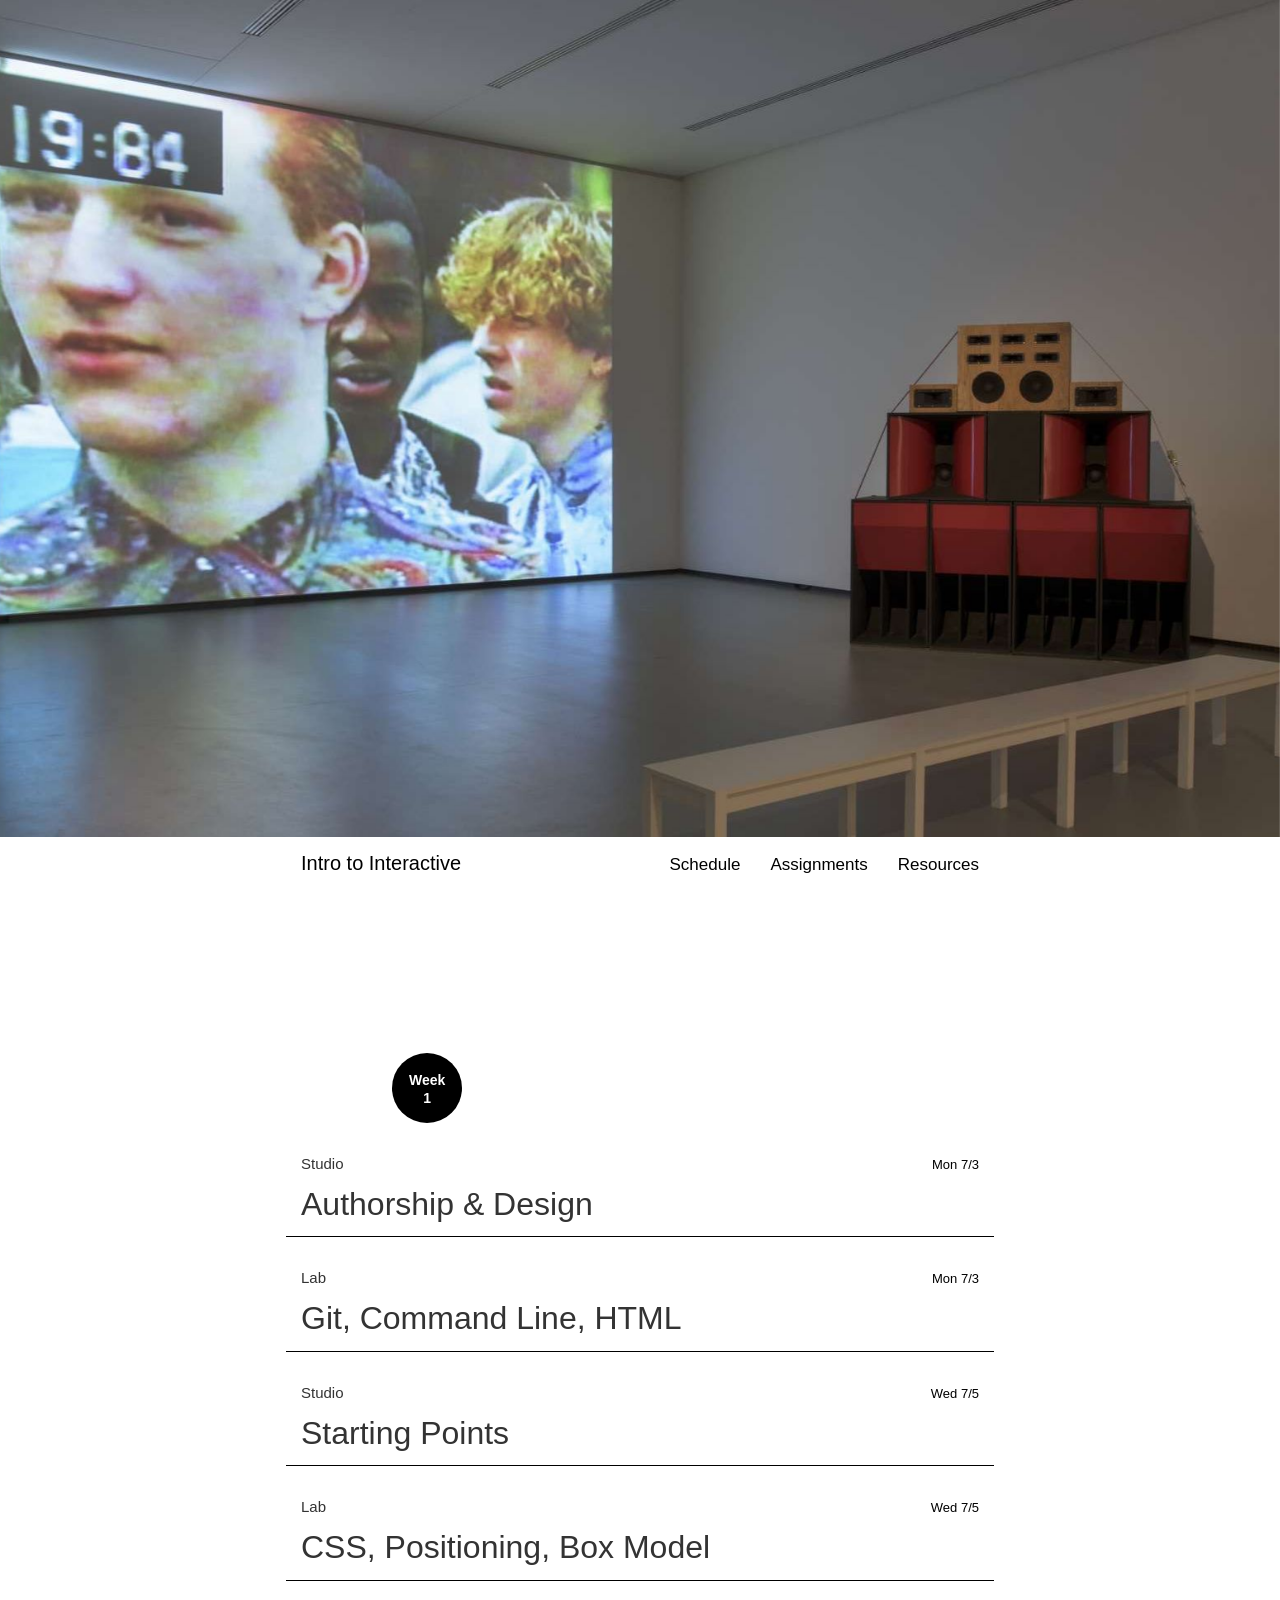
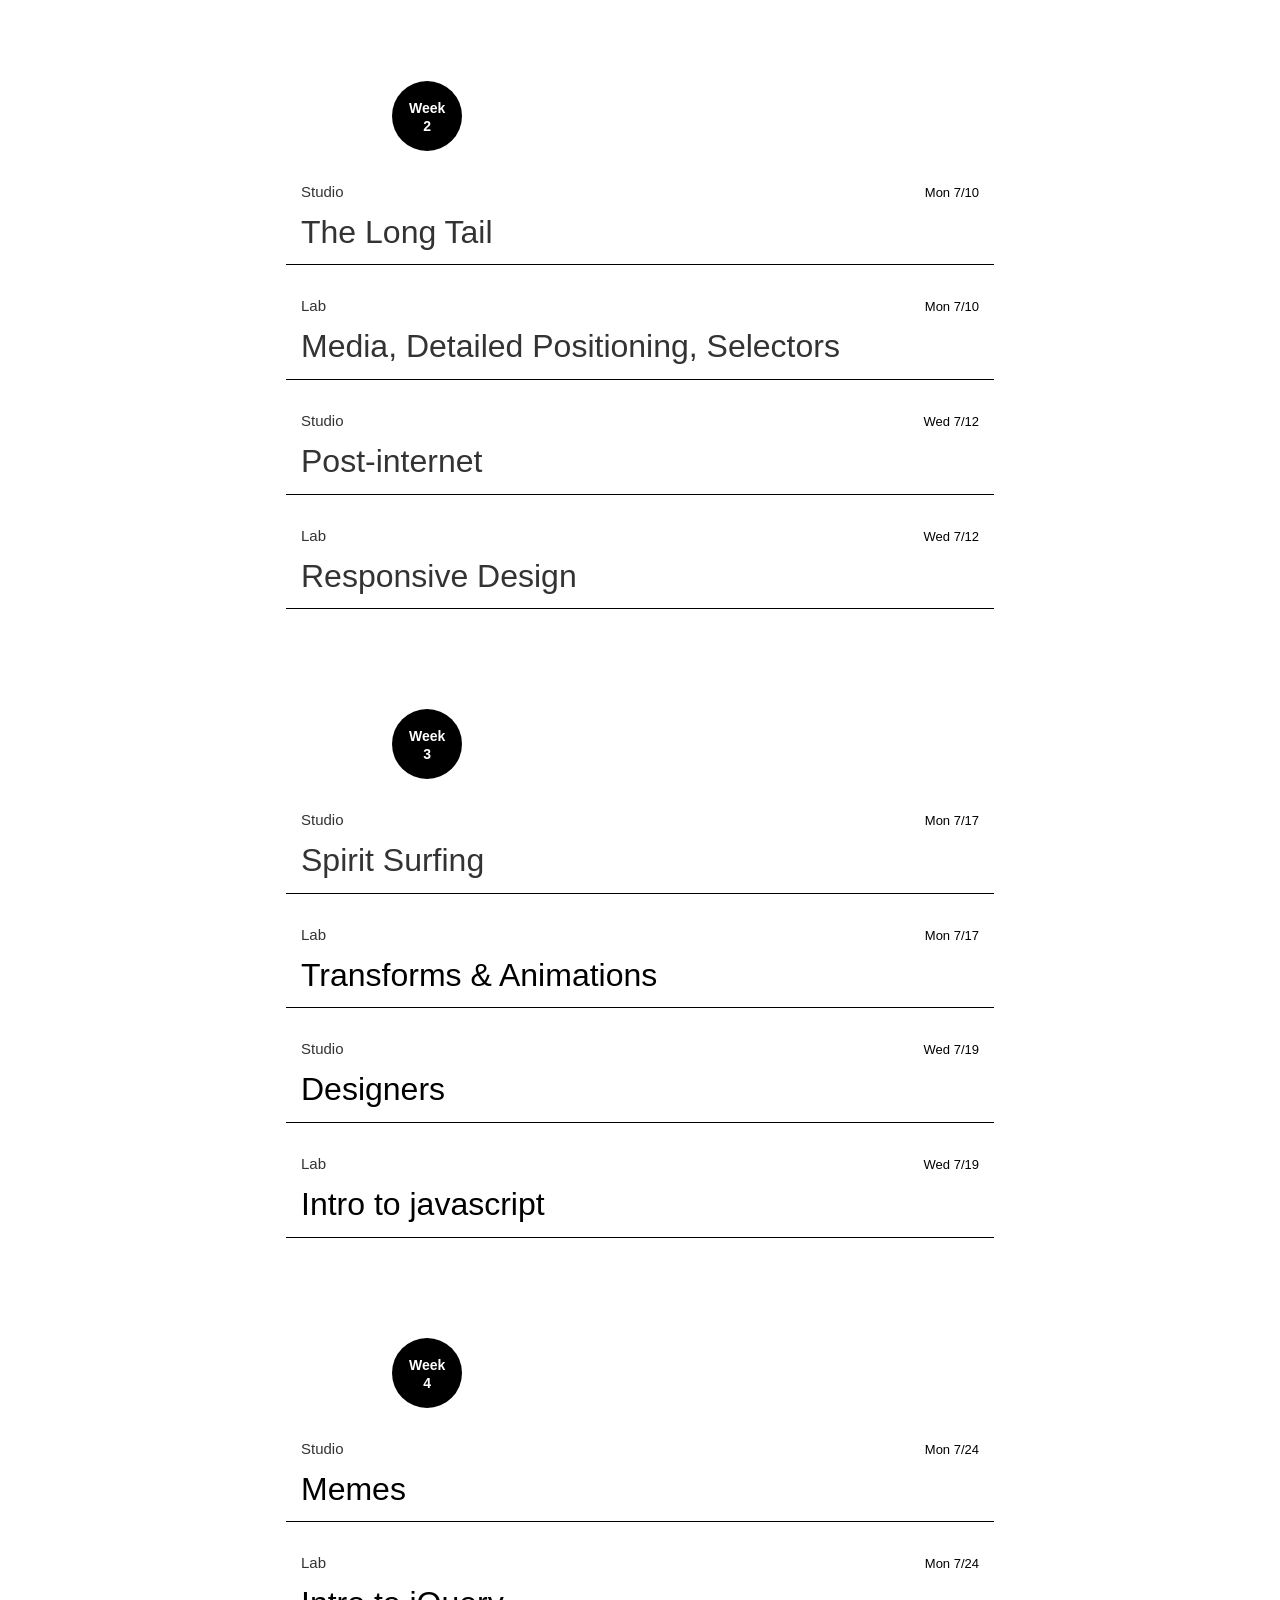
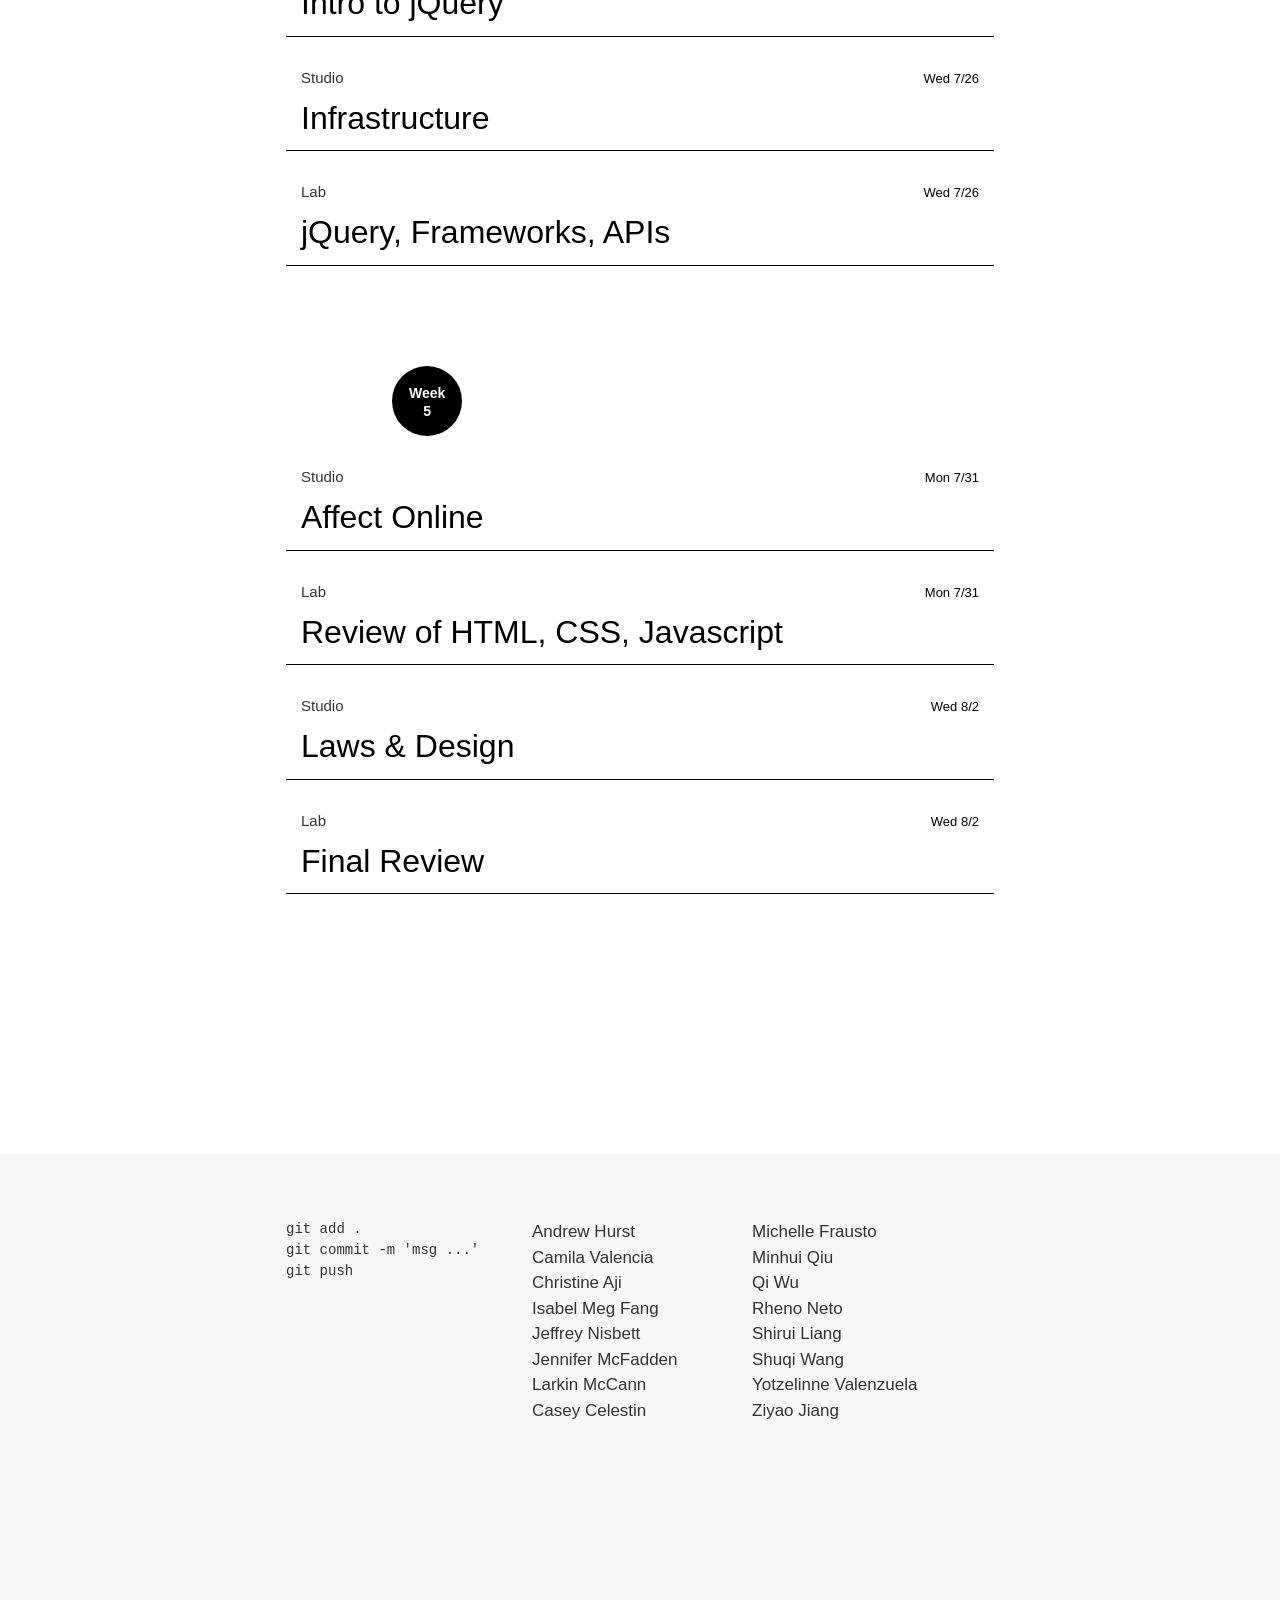
==== index.html @ 5118d5fd "make a link" ====
<!DOCTYPE html>
<html>
<head>
  <meta http-equiv="Content-Type" content="text/html; charset=utf-8">
  <title>Intro to Interactive</title>
  <link href="assets/style.css" media="all" rel="stylesheet" />
  <meta name="viewport" content="width=device-width, initial-scale=1, maximum-scale=1">
  <link rel="shortcut icon" href="favicon.ico">
</head>
<body>
  <div id="wrapper" class="home">
    <div id="header">
      <div class="inner">
        <ul id="filters">
          <li><span class="bug lab off" data-target="lab"><span class="letter"><a href="index.html">Intro to Interactive</a></span></span></li>
        </ul>
        <ul id="navigation">
          <li><a class="nounderline " href="index.html#lectures-wrapper">Schedule</a></li>
          <li><a class="nounderline " href="assignments.html">Assignments</a></li>
          <li><a class="nounderline " href="resources.html">Resources</a></li>
        </ul>
      </div>
    </div> <!-- Closes header -->

    <div id="content">
      <div class="lectures" id="lectures-wrapper"">

        <!-- Week 1 -->
        <div class="week-wrapper">
          <div class="week">
            <p>Week<br>1</p>
          </div>
          <a class="band-button studio-section current" href="lectures/1_authorship_design.html">
            <span class="bug-wrapper"><span class="bug studio"><span class="letter">Studio</span></span></span>
            Authorship & Design
            <span class="date">Mon 7/3</span>
          </a>
          <a class="band-button lab-section current" href="lectures/2_git_cl_html.html">
            <span class="bug-wrapper">
              <span class="bug lab"><span class="letter">Lab</span></span>
            </span>Git, Command Line, HTML
            <span class="date">Mon 7/3</span>
          </a>
          <a class="band-button studio-section current" href="lectures/3_starting_points.html">
            <span class="bug-wrapper"><span class="bug studio"><span class="letter">Studio</span></span></span>
            Starting Points
            <span class="date">Wed 7/5</span>
          </a>
          <a class="band-button lab-section current" href="lectures/3_css.html">
            <span class="bug-wrapper">
              <span class="bug lab"><span class="letter">Lab</span></span>
            </span>CSS, Positioning, Box Model
            <span class="date">Wed 7/5</span>
          </a>
        </div>

        <!-- Week 2 -->
        <div class="week-wrapper">
          <div class="week">
            <p>Week<br>2</p>
          </div>
          <a class="band-button studio-section current" href="lectures/4_long_tail.html">
            <span class="bug-wrapper"><span class="bug studio"><span class="letter">Studio</span></span></span>
            The Long Tail
            <span class="date">Mon 7/10</span>
          </a>
          <a class="band-button lab-section current" href="lectures/5_css_p2.html">
            <span class="bug-wrapper">
              <span class="bug lab"><span class="letter">Lab</span></span>
            </span>Media, Detailed Positioning, Selectors
            <span class="date">Mon 7/10</span>
          </a>
          <a class="band-button studio-section current" href="lectures/6_post-internet.html">
            <span class="bug-wrapper"><span class="bug studio"><span class="letter">Studio</span></span></span>
            Post-internet
            <span class="date">Wed 7/12</span>
          </a>
          <a class="band-button lab-section current" href="lectures/7_css_p3.html">
            <span class="bug-wrapper">
              <span class="bug lab"><span class="letter">Lab</span></span>
            </span>Responsive Design
            <span class="date">Wed 7/12</span>
          </a>
        </div>

        <!-- Week 3 -->
        <div class="week-wrapper">
          <div class="week">
            <p>Week<br>3</p>
          </div>
          <a class="band-button studio-section current" href="lectures/8_spirit_surfing.html">
            <span class="bug-wrapper"><span class="bug studio"><span class="letter">Studio</span></span></span>
            Spirit Surfing
            <span class="date">Mon 7/17</span>
          </a>
          <span class="band-button lab-section current" href="#">
            <span class="bug-wrapper">
              <span class="bug lab"><span class="letter">Lab</span></span>
            </span>Transforms & Animations
            <span class="date">Mon 7/17</span>
          </span>
          <span class="band-button studio-section current" href="#">
            <span class="bug-wrapper"><span class="bug studio"><span class="letter">Studio</span></span></span>
            Designers
            <span class="date">Wed 7/19</span>
          </span>
          <span class="band-button lab-section current" href="#">
            <span class="bug-wrapper">
              <span class="bug lab"><span class="letter">Lab</span></span>
            </span>Intro to javascript
            <span class="date">Wed 7/19</span>
          </span>
        </div>

        <!-- Week 4 -->
        <div class="week-wrapper">
          <div class="week">
            <p>Week<br>4</p>
          </div>
          <span class="band-button studio-section current" href="#">
            <span class="bug-wrapper"><span class="bug studio"><span class="letter">Studio</span></span></span>
            Memes
            <span class="date">Mon 7/24</span>
          </span>
          <span class="band-button lab-section current" href="#">
            <span class="bug-wrapper">
              <span class="bug lab"><span class="letter">Lab</span></span>
            </span>Intro to jQuery
            <span class="date">Mon 7/24</span>
          </span>
          <span class="band-button studio-section current" href="#">
            <span class="bug-wrapper"><span class="bug studio"><span class="letter">Studio</span></span></span>
            Infrastructure
            <span class="date">Wed 7/26</span>
          </span>
          <span class="band-button lab-section current" href="#">
            <span class="bug-wrapper">
              <span class="bug lab"><span class="letter">Lab</span></span>
            </span>jQuery, Frameworks, APIs
            <span class="date">Wed 7/26</span>
          </span>
        </div>

        <!-- Week 5 -->
        <div class="week-wrapper">
          <div class="week">
            <p>Week<br>5</p>
          </div>
          <span class="band-button studio-section current" href="#">
            <span class="bug-wrapper"><span class="bug studio"><span class="letter">Studio</span></span></span>
            Affect Online
            <span class="date">Mon 7/31</span>
          </span>
          <span class="band-button lab-section current" href="#">
            <span class="bug-wrapper">
              <span class="bug lab"><span class="letter">Lab</span></span>
            </span>Review of HTML, CSS, Javascript
            <span class="date">Mon 7/31</span>
          </span>
          <span class="band-button studio-section current" href="#">
            <span class="bug-wrapper"><span class="bug studio"><span class="letter">Studio</span></span></span>
            Laws & Design
            <span class="date">Wed 8/2</span>
          </span>
          <span class="band-button lab-section current" href="#">
            <span class="bug-wrapper">
              <span class="bug lab"><span class="letter">Lab</span></span>
            </span>Final Review
            <span class="date">Wed 8/2</span>
          </span>
        </div>

      </div> <!-- Closes lectures -->
    </div> <!-- Closes content -->
  </div> <!-- Closes wrapper -->

  <div id="footer">
    <div id="footer-inner">
      <div class="course-info">
        <div class="version-number">
          <div class="git-reminder">
          git add .<br />
          git commit -m 'msg ...'<br />
          git push
          </div>
        </div>
      </div>

      <div class="students">
        <ul>
          <li><a href="#" target="_blank">Andrew Hurst</a></li>
          <li><a href="#" target="_blank">Camila Valencia</a></li>
          <li><a href="#" target="_blank">Christine Aji</a></li>
          <li><a href="#" target="_blank">Isabel Meg Fang</a></li>
          <li><a href="#" target="_blank">Jeffrey Nisbett</a></li>
          <li><a href="#" target="_blank">Jennifer McFadden</a></li>
          <li><a href="#" target="_blank">Larkin McCann</a></li>
          <li><a href="#" target="_blank">Casey Celestin</a></li>
        </ul>
      </div>

      <div class="students">
        <ul>
          <li><a href="#" target="_blank">Michelle Frausto</a></li>
          <li><a href="#" target="_blank">Minhui Qiu</a></li>
          <li><a href="#" target="_blank">Qi Wu</a></li>
          <li><a href="#" target="_blank">Rheno Neto</a></li>
          <li><a href="#" target="_blank">Shirui Liang</a></li>
          <li><a href="#" target="_blank">Shuqi Wang</a></li>
          <li><a href="#" target="_blank">Yotzelinne Valenzuela</a></li>
          <li><a href="#" target="_blank">Ziyao Jiang</a></li>
        </ul>
      </div>

    </div> <!-- Closes footer-inner -->
  </div> <!-- Closes footer -->


  <div class="header-image" style="background-image:url('assets/images/f19e.jpg')"></div>

</body>
</html>
---- assets/style.css ----
@font-face {
    font-family: 'union-bold';
    src: url('union/union_bold.eot');
    src: url('union/union_bold.eot?#iefix') format('embedded-opentype'),
        url('unionunion_bold.woff') format('woff'),
    font-weight: 900;
    font-style: normal;
}

html,
body,
div,
span,
applet,
object,
iframe,
h1,
h2,
h3,
h4,
h5,
h6,
p,
blockquote,
pre,
a,
abbr,
acronym,
address,
big,
cite,
code,
del,
dfn,
em,
img,
ins,
kbd,
q,
s,
samp,
small,
strike,
strong,
sub,
sup,
tt,
var,
b,
u,
i,
center,
dl,
dt,
dd,
ol,
ul,
li,
fieldset,
form,
label,
legend,
table,
caption,
tbody,
tfoot,
thead,
tr,
th,
td,
article,
aside,
canvas,
details,
embed,
figure,
figcaption,
footer,
header,
hgroup,
menu,
nav,
output,
ruby,
section,
summary,
time,
mark,
audio,
video {
    border: 0;
    font-size: 100%;
    font: inherit;
    vertical-align: baseline;
    margin: 0;
    padding: 0
}

article,
aside,
details,
figcaption,
figure,
footer,
header,
hgroup,
menu,
nav,
section {
    display: block
}

body {
    line-height: 1
}

ol,
ul {
    list-style: none
}

blockquote,
q {
    quotes: none
}

blockquote:before,
blockquote:after,
q:before,
q:after {
    content: none
}

table {
    border-collapse: collapse;
    border-spacing: 0
}

#header #filters,
#header #navigation,
#footer #footer-inner,
#lecture .content,
#readings,
.image-block .image-area {
    font-size: 0;
    line-height: 0;
    letter-spacing: -4px
}

#header a{
    color:black;
}

#wrapper.home {
    margin-top: 93vh;
    background-color: white;
    position: sticky;
    z-index: 8;
}

.header-image{
    height: 94vh;
    width:100%;
    background-position: 50% 50%;
    background-size:cover;
    background-repeat:no-repeat;
    z-index: -1;
    position: fixed;
    top:0px;
    left:0px;
    right: 0px;
}

.week-wrapper{
    margin-bottom: 100px;
}

.bug-wrapper,
.bug,
#header #filters li,
#header #navigation li,
#footer #footer-inner .course-info,
#footer #footer-inner .students,
#readings .reading,
#resources .date,
#content.grid .content-block,
.text-block code,
.note-block {
    display: inline-block;
    *display: inline;
    zoom: 1;
    letter-spacing: 0
}

h1,
h2,
h3,
h4,
h5,
h6,
.band-button {
    font-size: 32px;
    line-height: 1.3em;
    letter-spacing: 0
}

h3 {
    font-size: 20px;
    line-height: 1.5em;
    letter-spacing: 0
}

body,
#header #navigation li,
#footer #footer-inner .course-info,
#footer #footer-inner .students,
.wheel-wrap #remain,
#lightbox,
#readings .reading,
.content-block,
.note-block .body h2,
.note-block .body {
    font-size: 17px;
    line-height: 1.5em;
    letter-spacing: 0
}

#footer .version-number,
#readings .reading .date,
.content-block .caption,
.gist-block {
    font-size: 13px;
    line-height: 1.3em;
    letter-spacing: 0
}

.bug {
    font-family: 'union-bold', arial, helvetica, sans-serif;
    font-size: 9px;
    line-height: 1;
    letter-spacing: 0
}

#footer .git-reminder,
.text-block code {
    font-family: Consolas, "Liberation Mono", Menlo, Courier, monospace;
    font-size: 14px;
    line-height: 1.5em;
    letter-spacing: 0
}

strong,
b {
    font-weight: bold
}

em,
i {
    font-style: italic
}

sup {
    vertical-align: super;
    font-size: smaller;
    line-height: 0
}

h1,
h2,
h3,
h4,
h5,
h6 {
    font-weight: 400;
    border-bottom: 1px solid #eeeeee;
    margin-bottom: 20px
}

h3 {
    border: none;
    margin-bottom: 10px
}

#footer #footer-inner .course-info,
#readings .reading {
    width: 246px;
    padding-left: 15px;
    padding-right: 15px
}

.note-block {
    width: 369px;
    padding-left: 15px;
    padding-right: 15px
}

#footer #footer-inner .students{
    width: 220px;
    padding-left: 15px;
    padding-right: 15px
}


#content,
#header .inner,
#footer #footer-inner,
.lectures,
#lecture,
.assignments,
#assignment,
#resources,
.content-block {
    width: 738px;
    padding-left: 15px;
    padding-right: 15px;
    margin-left: auto;
    margin-right: auto;
    margin-top:50px;
    padding-bottom: 80px;
}

#lecture .heading,
#assignment .heading,
#resources ul,
.content-block {
    margin-bottom: 50px;
}

.note-block .body h2 {
    margin-bottom: 25px
}

.image-block .image-area,
.video-block .video-area {
    margin-bottom: 7px
}

#content,
#footer #footer-inner {
    padding-left: 0;
    padding-right: 0
}

.band-button {
    vertical-align: middle;
    border-bottom: 1px solid #eeeeee;
    position: relative;
    padding: 15px 15px 11px 15px;
    display: block
}

.band-button:last-child {
    margin-bottom: 0
}

.band-button:hover {
    -webkit-transition: all 300ms ease;
    -moz-transition: all 300ms ease;
    -o-transition: all 300ms ease;
    transition: all 300ms ease;
    color: #333333;
    background: none;

}

.band-button.current {
    background: none;
    border-bottom: 1px solid black;
}

.band-button.current:hover {
    background: none;
}

.bug-wrapper {
    display:block;
    min-width: 50px;

}

.bug {
    position: relative;
    background: #333;
    color: white;
    font-size: 15px;
}

.week{
    margin-left:15%;
    border-radius: 50%;
    width:70px;
    height:70px;
    line-height: 18px;
    padding-top:18px;
    background: black;
    color: white;
    font-weight: bold;
    font-size: 14px;
    text-align: center;
    font-family: 'union-bold', arial, helvetica, sans-serif;
    margin-top:30px;
}

#lecture .week{
    margin-top:30px;
    float:right;
}

.weekAfter{
    margin-top:30px;
    margin-left:50%;
    border-radius: 50%;
    width:70px;
    height:70px;
   line-height: 18px;
    padding-top:18px;
    background: black;
    color: #333;
    font-weight: bold;
    font-size: 14px;
    text-align: center;
    font-family: 'union-bold', arial, helvetica, sans-serif;
    text-transform: uppercase;
}

.bug.off {
    background: transparent;
    border: none;
    color: #333;
    font-size: 20px;
    text-transform:none;
}

.disabled {
    cursor: default !important
}

*,
*:before,
*:after {
    -webkit-box-sizing: border-box;
    -moz-box-sizing: border-box;
    box-sizing: border-box
}

* {
    outline: none
}

body {
    margin: 0;
    padding: 0;
    position: relative;
    font-family: 'union-bold', Helvetica, Arial, sans-serif;
    -webkit-font-smoothing: antialiased
}

div,
ul {
    vertical-align: top
}

a {
    text-decoration: none;
    color: #333333;
    border-bottom: none;
}

a.nounderline {
    border-bottom: none;
}

a.current {
    border-bottom: none;
}

a.active {
    color: lime !important;
}

a:hover {
    color: lime !important;
    text-decoration: none;
}

p:last-child {
    margin-bottom: 0;
}

b,
strong {
    font-weight: 400;
}

ul {
    list-style-position: outside;
}

#content {
    margin-top: 80px;
}

#content .bug{
    background:none;
    color:#333;
    border-width: 0px 0px 5px 0px;
    border-radius: 0px;
    padding: 0px 0px 8px 0px;
    margin-bottom: 5px;
}

}
#content.grid {
    width: 100%
}

.bigSmall{
    display:inline-block;
    background:none;
    color:#333;
    border:solid;
    font-family: 'union-bold', arial, helvetica, sans-serif;
    text-transform: uppercase;
    font-size: 15px;
    border-width: 0px 0px 5px 0px;
    margin-bottom: 10px;
    margin-top:30px;
}


#header {
    padding: 15px;
    background: white;
    width: 100%;
    top: 0;
    left: 0;
    text-align: right;
}

#header.active {
    position:fixed;
}

#header .inner {
    margin: 0 auto;
    position: relative
}

#header #filters {
    position: absolute;
    top: 3px;
    left: 30px
}

#header #filters li {
    margin-right: 3px
}

#header #filters .bug {
    top: -2px
}

#header #filters .bug:hover {
    cursor: pointer
}

#header #navigation li {
    margin: 0 15px
}

#header #navigation li a.current {
    color: #fff;
    border: none
}

#footer {
    padding: 15px 15px 100px 15px;
    background: #f7f7f7;
    z-index: 8;
    position: sticky;
}

#footer .git-reminder {
    color: #333
}

#footer .version-number {
    color: #eeeeee
}


#lightbox {
    position: fixed;
    top: 0;
    left: 0;
    width: 100%;
    height: 100%;
    background: #333;
}

#lightbox-slides {
    width: 100%;
    height: 100%
}

.lightbox-slide {
    width: 100%;
    height: 100%
}

.lightbox-slide .image img,
.lightbox-slide .image iframe {
    padding: 15px;
    max-height: 100%;
    max-width: 100%;
    position: absolute;
    top: 50%;
    left: 50%;
    -webkit-transform: translate(-50%, -50%);
    -moz-transform: translate(-50%, -50%);
    -ms-transform: translate(-50%, -50%);
    -o-transform: translate(-50%, -50%);
    transform: translate(-50%, -50%)
}

.slick-track {
    height: 100%
}

.slick-slide {
    display: none;
    float: left;
    height: 100%;
    min-height: 100%
}

.slick-slide img {
    display: block
}

.slick-slide.slick-loading img {
    display: none
}

.slick-slide.dragging img {
    pointer-events: none
}

.slick-initialized .slick-slide {
    display: block
}

.slick-loading .slick-slide {
    visibility: hidden
}

.slick-list {
    position: relative;
    overflow: hidden;
    display: block;
    margin: 0;
    padding: 0;
    height: 100%
}

.slick-list:focus {
    outline: none
}

.slick-slider {
    position: relative;
    display: block;
    box-sizing: border-box;
    -webkit-tap-highlight-color: rgba(0, 0, 0, 0);
    -moz-box-sizing: border-box;
    -webkit-touch-callout: none;
    -ms-touch-action: none;
    touch-action: none;
    -webkit-user-select: none;
    -khtml-user-select: none;
    -moz-user-select: none;
    -ms-user-select: none;
    user-select: none
}

.slick-slider .slick-list,
.slick-track,
.slick-slide,
.slick-slide img {
    -webkit-transform: translate3d(0, 0, 0);
    -moz-transform: translate3d(0, 0, 0);
    -ms-transform: translate3d(0, 0, 0);
    -o-transform: translate3d(0, 0, 0);
    transform: translate3d(0, 0, 0)
}



.heading h2 {
    margin-top:50px;
    line-height: 1em;
    padding-bottom: 20px
}

#readings {
    max-width: 1240px;
    margin: 70px auto 0 auto
}

#readings .reading {
    line-height: 1.2em;
    position: relative
}

.date {
    position: absolute;
    font-size:13px;
    top: 21px;
    right: 15px;
    color: black;
}

img.centered{
    display: block;
    margin-left: auto;
    margin-right: auto

}

#readings .reading .date {
    position: absolute;
    top: 15px;
    right: 15px;
    color: #525252;

}

#readings .reading-button {
    display: block;
    border-top: 1px solid #eeeeee;
    padding: 15px 15px 30px 15px;
    position: relative;
    margin-bottom: 30px;
    border-radius: 4px;
    -webkit-transition: all 300ms ease;
    -moz-transition: all 300ms ease;
    -o-transition: all 300ms ease;
    transition: all 300ms ease
}

#readings .reading-button:hover {
    color: #333333;
}

.assignments {
    margin-top: 70px
}

#assignment .heading {
    text-align: center
}

#assignment .heading h2 {
    line-height: 1em;
    padding: 15px
}

#resources {
    margin-top: 70px
}

#resources .date {
    width: 85px
}

#content.grid .content-block {
    width: 33%
}

.content-block .caption {
    margin-top: 5px;
    color: #525252;
    max-width: 400px
}

.content-block .caption a {
    color: #525252;
    border-color: #eeeeee
}

.content-block .caption a:hover {
    color: #333
}

.content-block .caption b,
.content-block .caption strong {
    font-weight: 400
}

.text-block p {
    margin-bottom: 1.5em
}

.text-block p:last-child {
    margin-bottom: 0
}

.text-block code {
    background: #f7f7f7;
    border-radius: 3px;
    white-space: pre;
    padding: 5px;
    color: #333
}

.text-block pre {
    display: block;
    background: #f7f7f7;
    border-radius: 3px;
    white-space: pre;
    padding: 20px;
    color: #333;
    margin-bottom: 2em
}

.text-block pre code {
    padding: 0;
    border-radius: initial;
    background: transparent
}

.text-block ul {
    margin: 1.5em 0 1.5em 50px
}

.sansH{
    font-family: 'union-bold', arial, helvetica, sans-serif;
}

.image-block {
    text-align: center
}

.image-block .image-area {
    background: #f7f7f7;
    padding: 30px;
    -webkit-border-radius: 5px;
    -moz-border-radius: 5px;
    border-radius: 5px
}

.image-block img {
    max-width: 100%
}

.image-block .caption {
    text-align: left
}

.video-block .video-area {
    padding: 30px;
    background: #f7f7f7;
    -webkit-border-radius: 5px;
    -moz-border-radius: 5px;
    border-radius: 5px
}

.video-block iframe {
    max-width: 100%
}

.note-block .body {
    background: black;
    color: #333333;
    padding: 15px;
    min-height: 369px;
    border-radius: 4px
}

.note-block .body a {
    color: #333333
}

.note-block .body a:hover {
    color: #333
}

.note-block .body ol,
.note-block .body ul {
    list-style: initial;
    margin-left: 15px
}

.note-block .body ol li,
.note-block .body ul li {
    margin-bottom: 1em
}

 .content a{color:#F67695;
 text-decoration:underline;
 }
 .small{
	 font-size:13px;
 }
 b{font-weight:bold;}

 #resources {
    padding-left: 34px;
 }
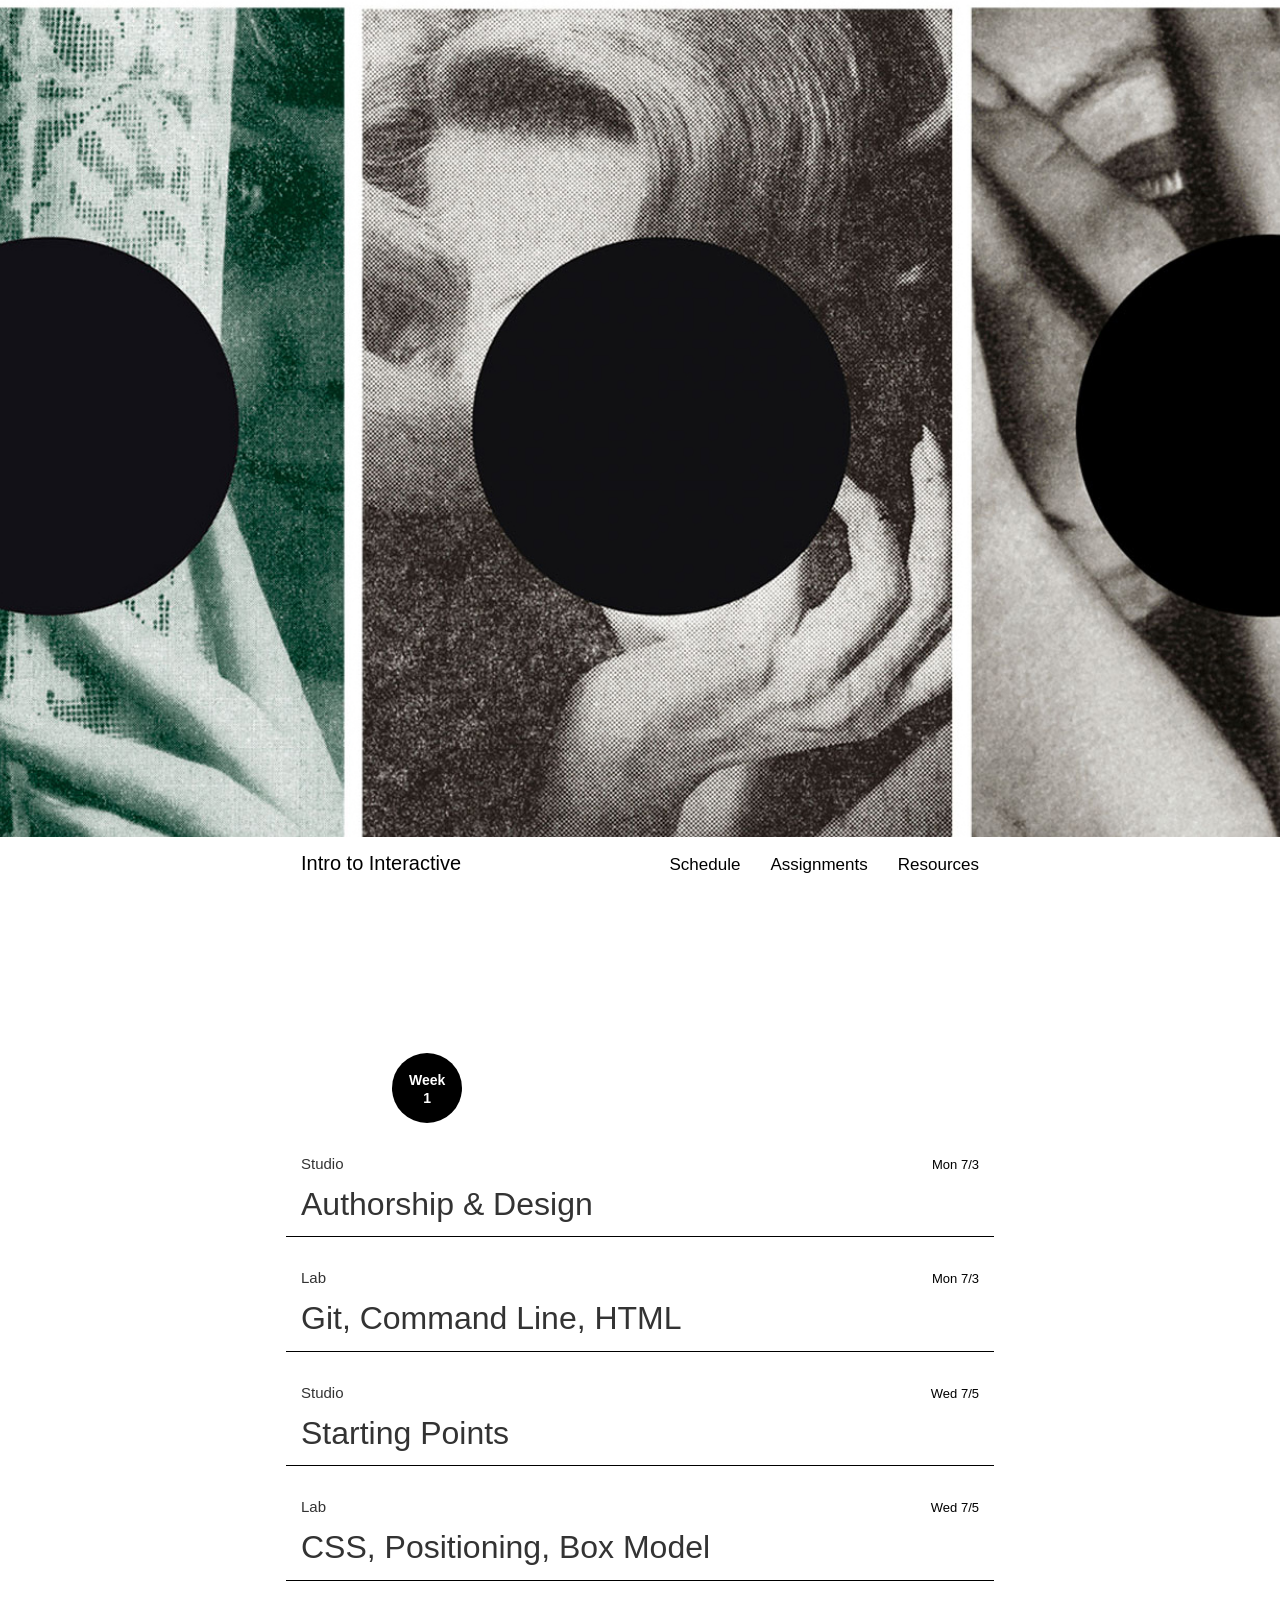
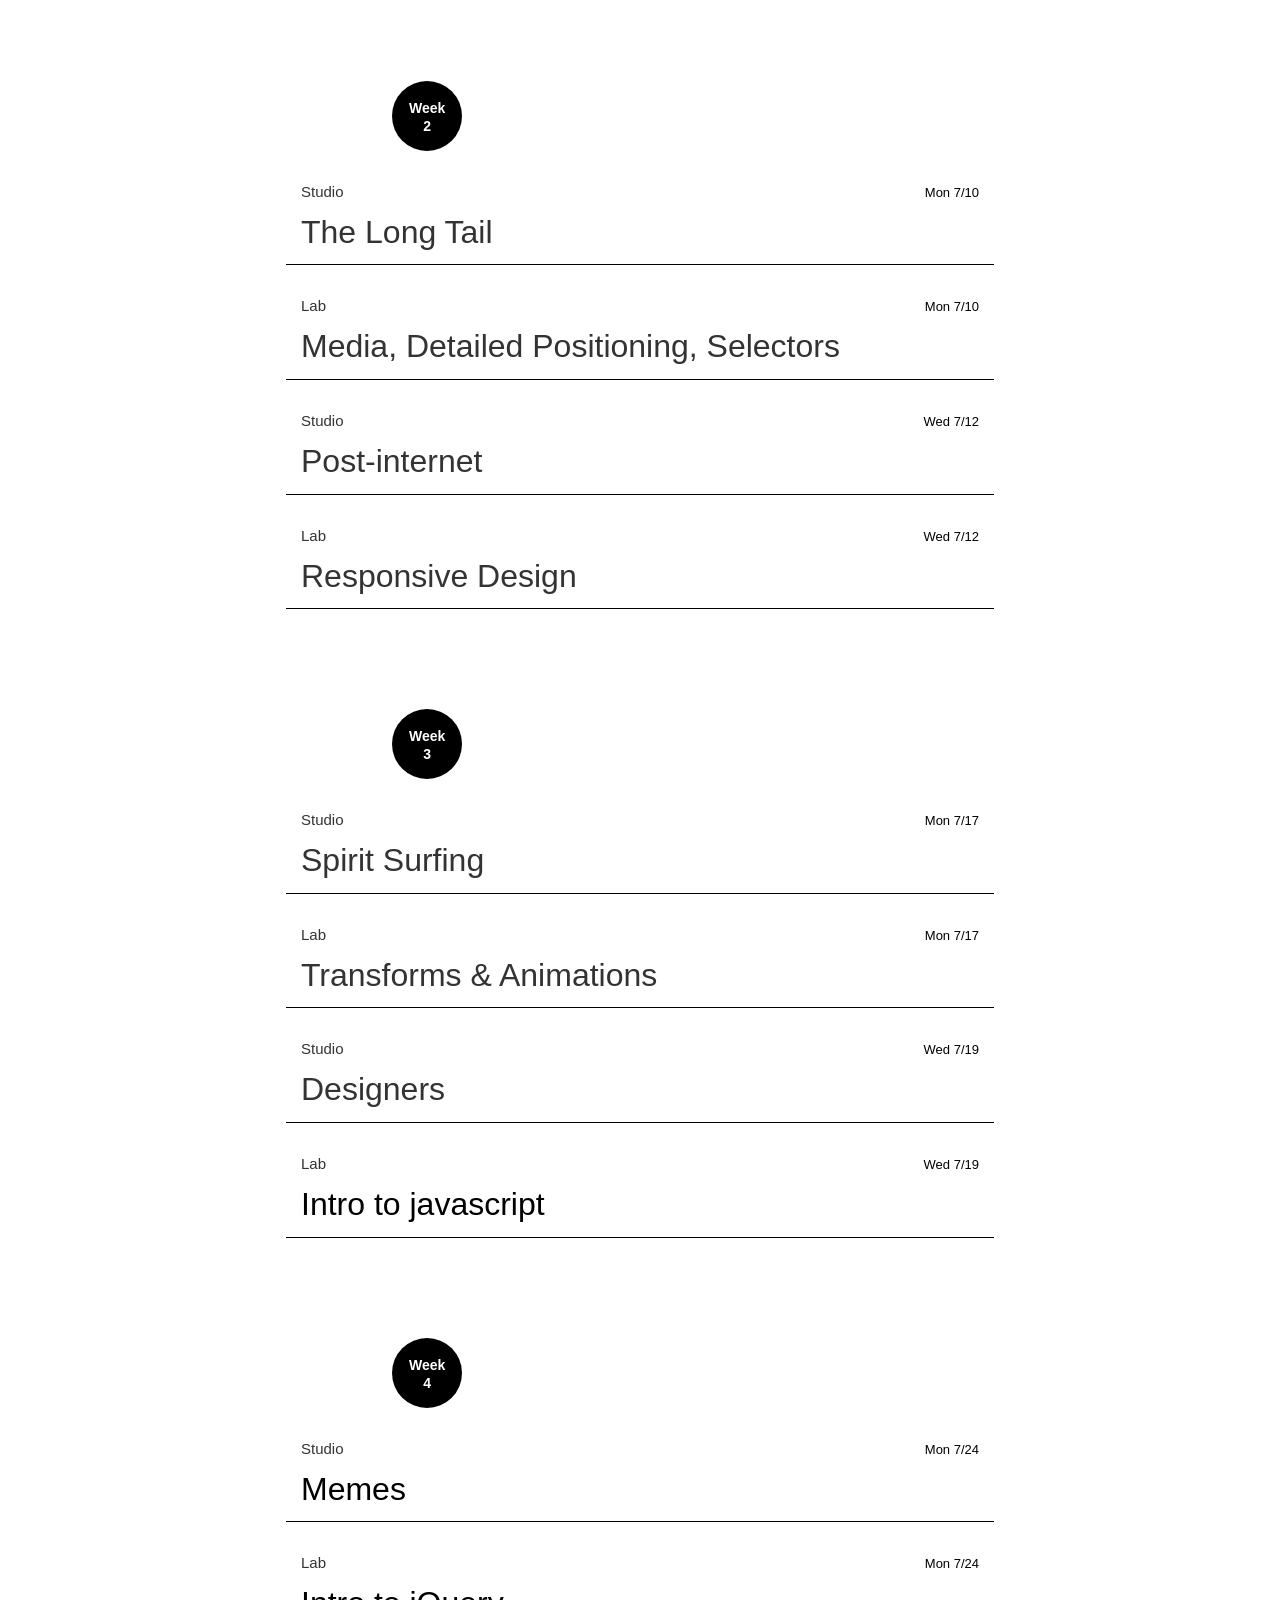
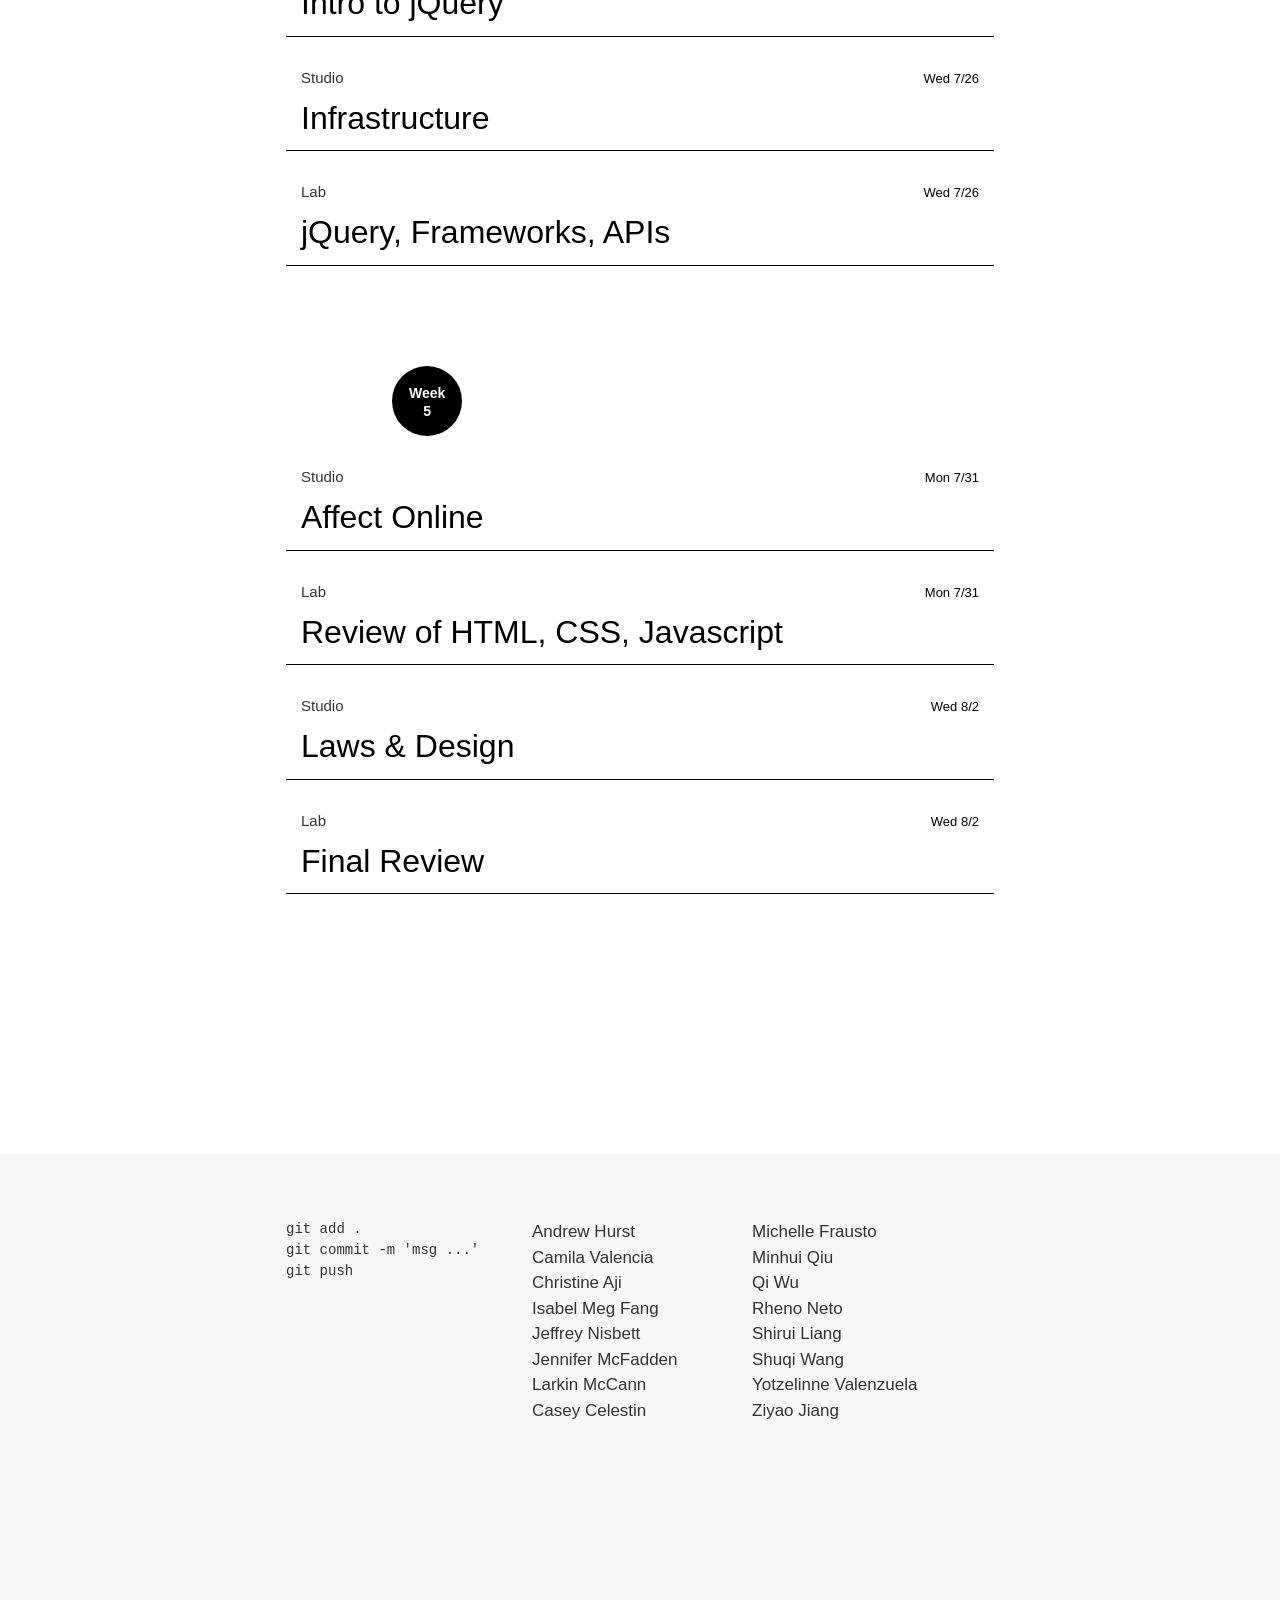
==== commit 3d06110d: "updates" ====
--- a/index.html
+++ b/index.html
@@ -93,17 +93,17 @@
             Spirit Surfing
             <span class="date">Mon 7/17</span>
           </a>
-          <span class="band-button lab-section current" href="#">
+          <a class="band-button lab-section current" href="lectures/9_responsive.html">
             <span class="bug-wrapper">
               <span class="bug lab"><span class="letter">Lab</span></span>
             </span>Transforms & Animations
             <span class="date">Mon 7/17</span>
-          </span>
-          <span class="band-button studio-section current" href="#">
+          </a>
+          <a class="band-button studio-section current" href="lectures/10_designers.html">
             <span class="bug-wrapper"><span class="bug studio"><span class="letter">Studio</span></span></span>
             Designers
             <span class="date">Wed 7/19</span>
-          </span>
+          </a>
           <span class="band-button lab-section current" href="#">
             <span class="bug-wrapper">
               <span class="bug lab"><span class="letter">Lab</span></span>
@@ -216,7 +216,7 @@
   </div> <!-- Closes footer -->
 
 
-  <div class="header-image" style="background-image:url('assets/images/f19e.jpg')"></div>
+  <div class="header-image" style="background-image:url('assets/images/cornel-windlin.jpg')"></div>
 
 </body>
 </html>
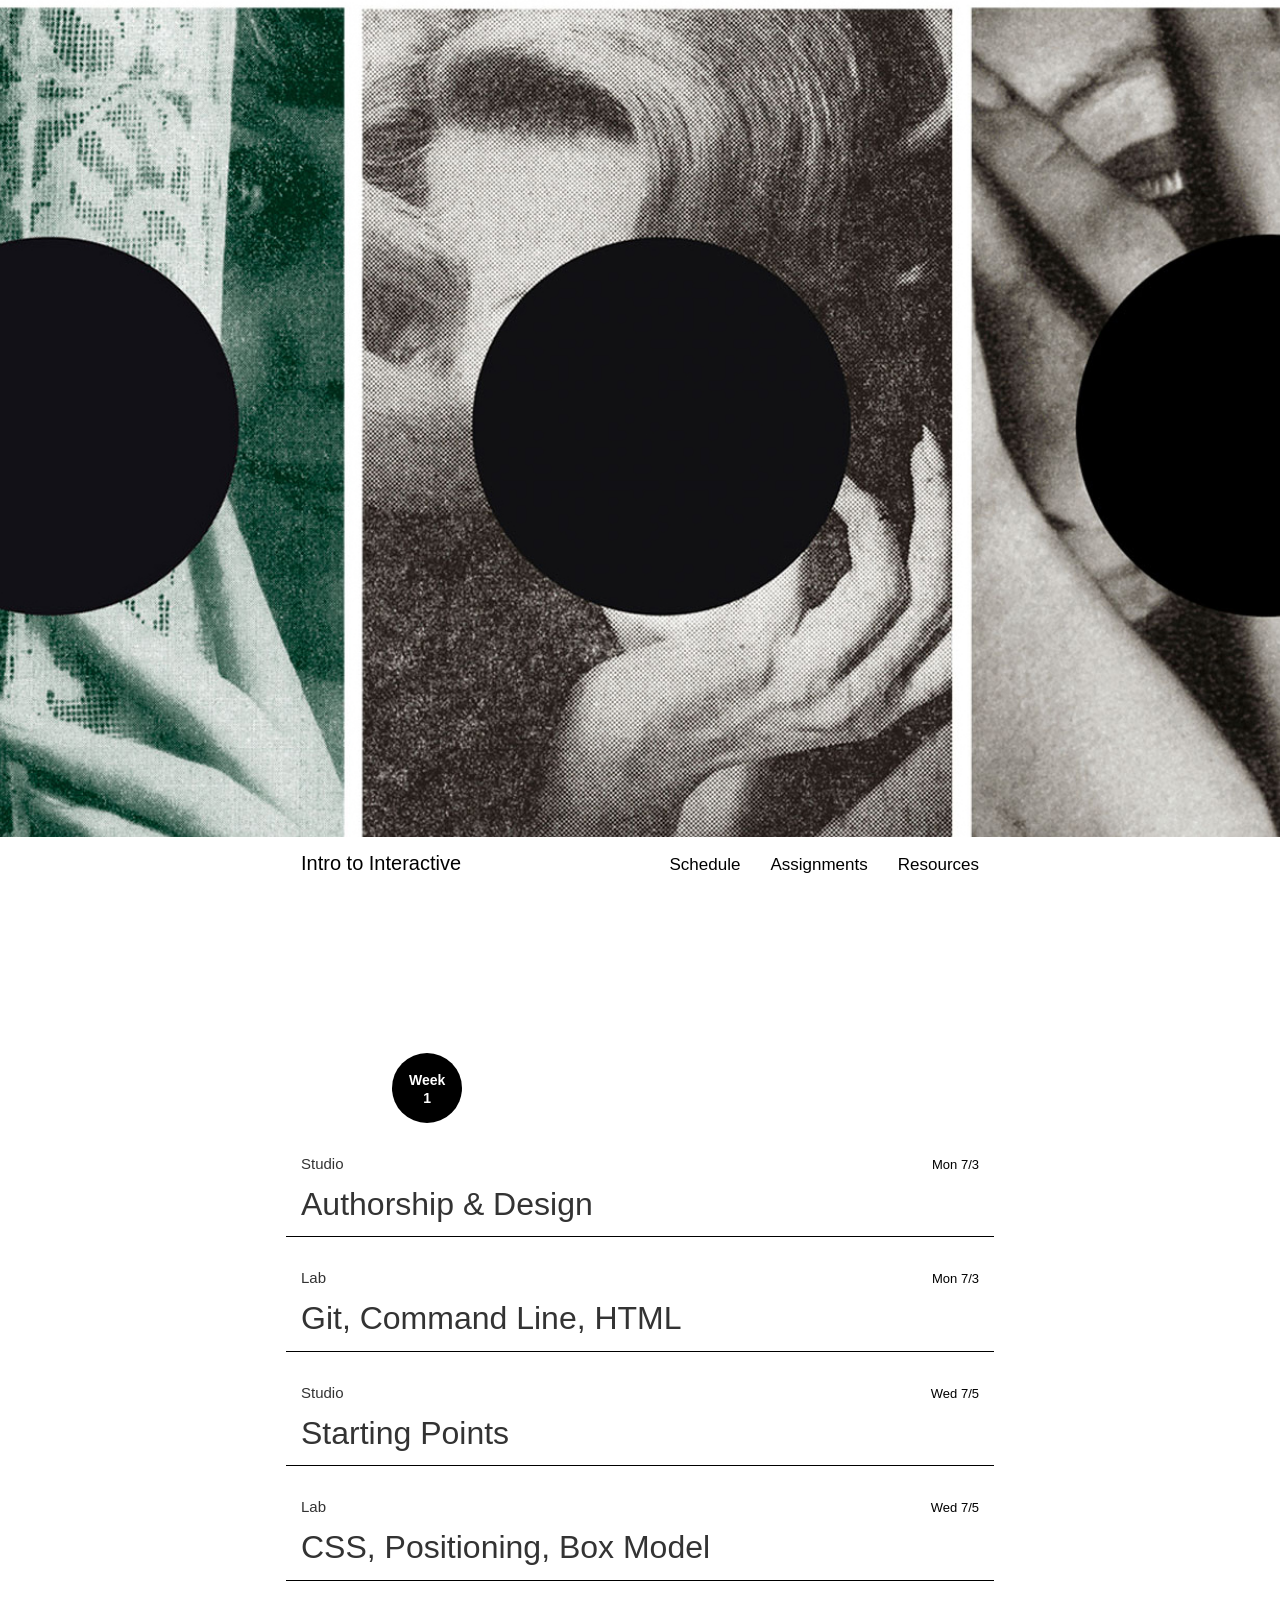
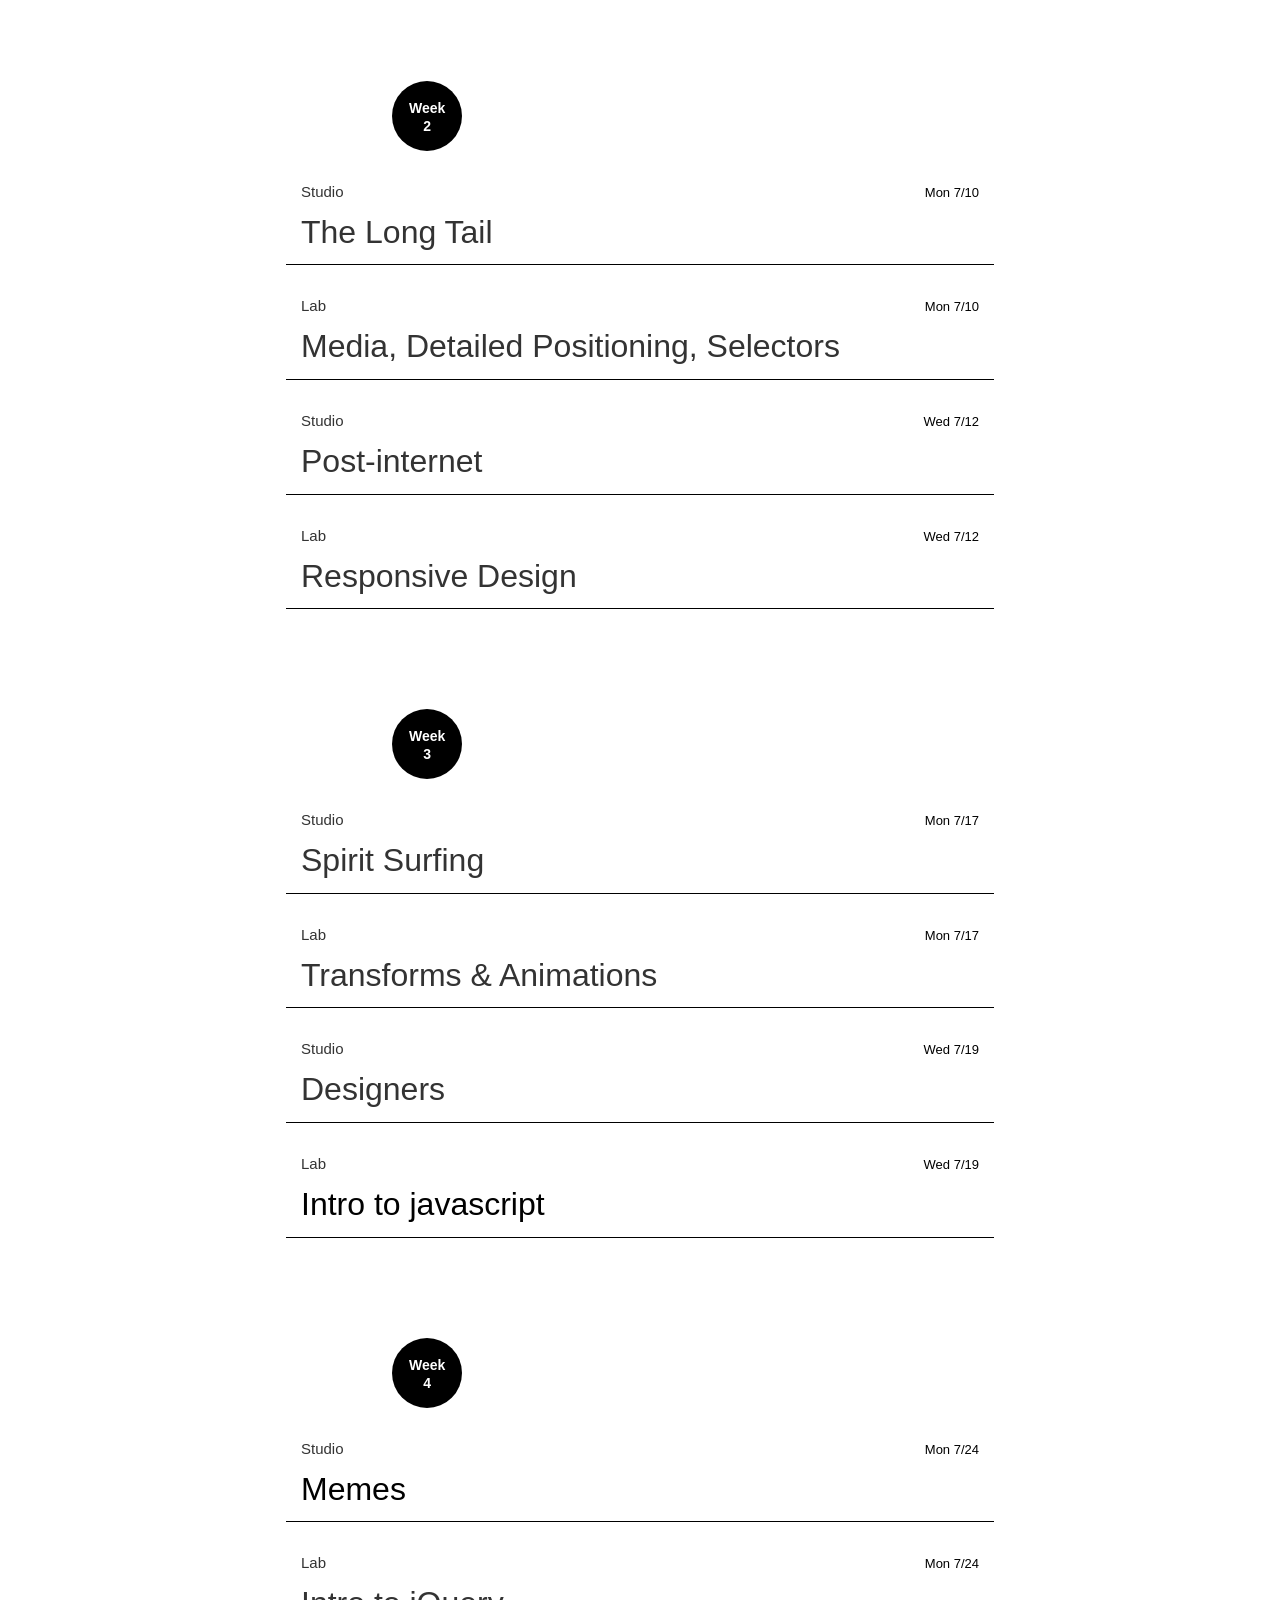
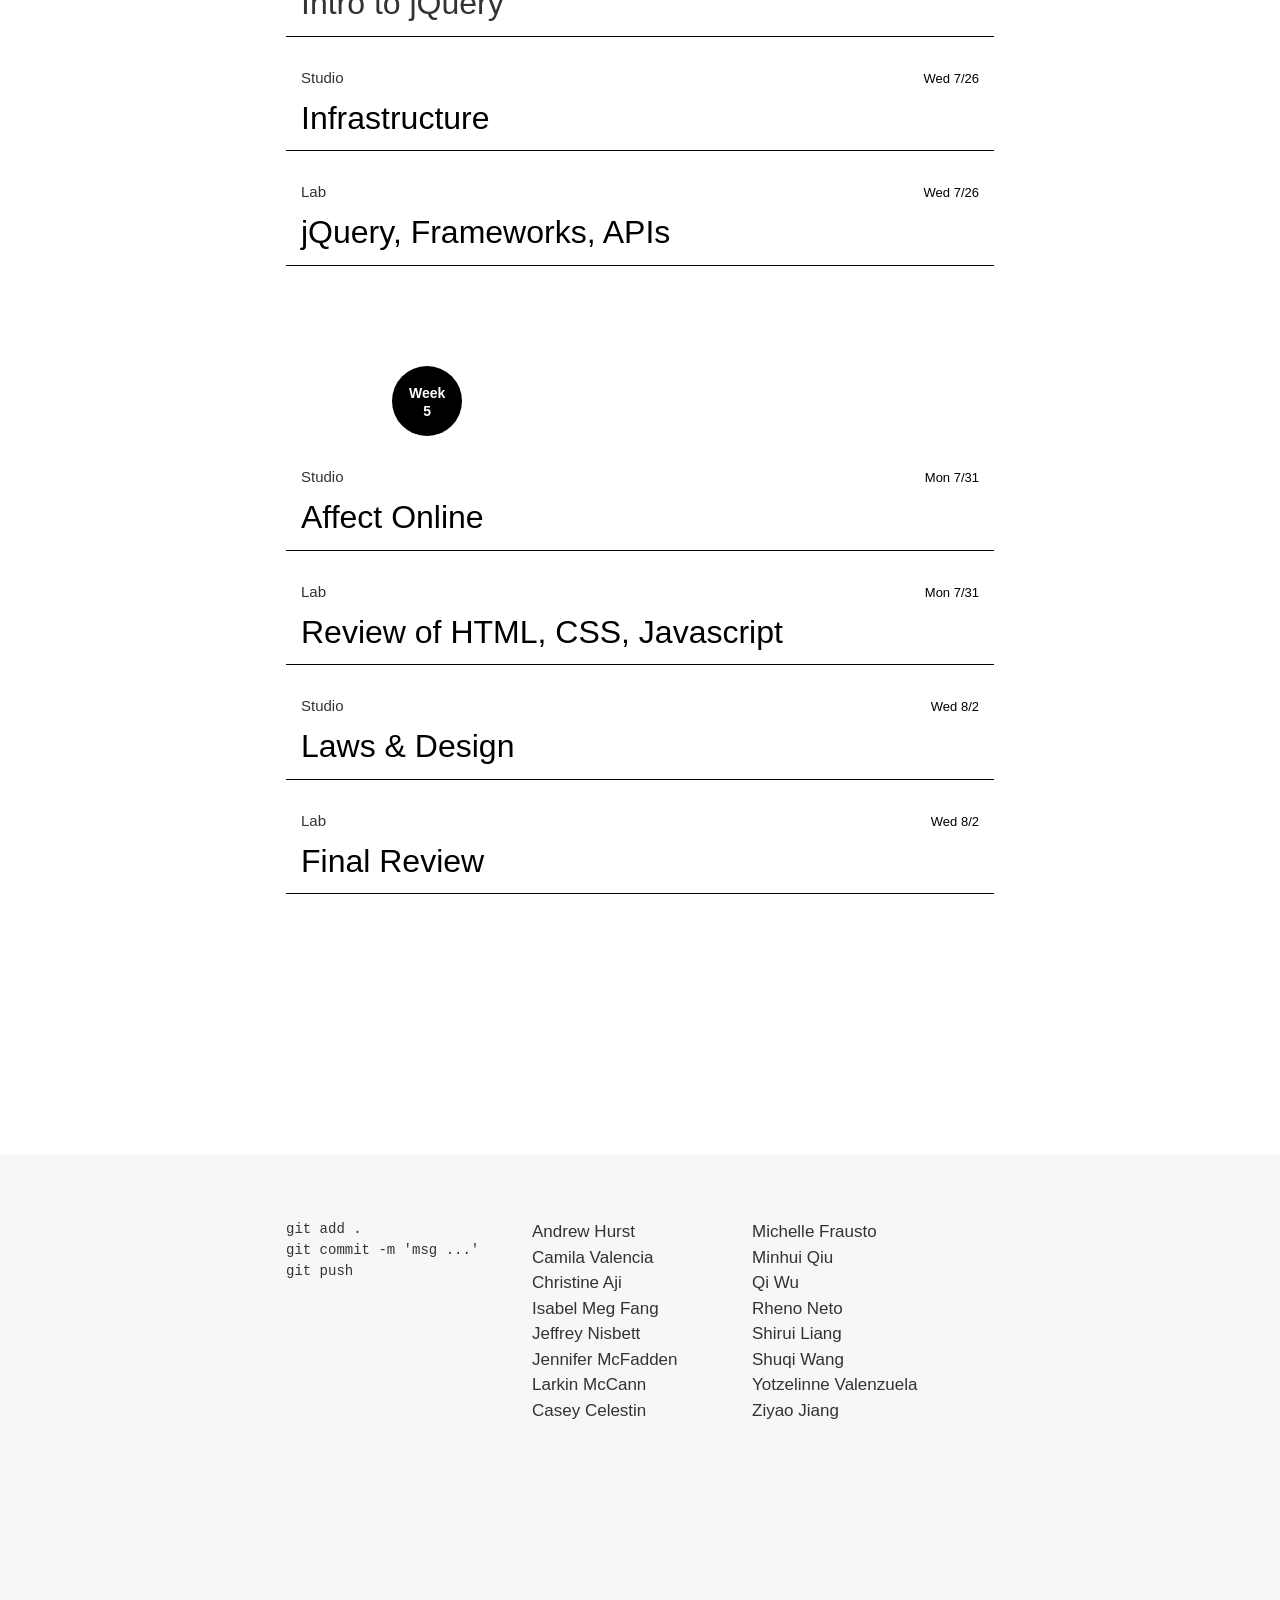
==== commit e110b141: "code from life" ====
--- a/index.html
+++ b/index.html
@@ -122,12 +122,12 @@
             Memes
             <span class="date">Mon 7/24</span>
           </span>
-          <span class="band-button lab-section current" href="#">
+          <a class="band-button lab-section current" href="lectures/13_intro_jquery.html">
             <span class="bug-wrapper">
               <span class="bug lab"><span class="letter">Lab</span></span>
             </span>Intro to jQuery
             <span class="date">Mon 7/24</span>
-          </span>
+          </a>
           <span class="band-button studio-section current" href="#">
             <span class="bug-wrapper"><span class="bug studio"><span class="letter">Studio</span></span></span>
             Infrastructure
--- a/assets/style.css
+++ b/assets/style.css
@@ -5,6 +5,10 @@
         url('unionunion_bold.woff') format('woff'),
     font-weight: 900;
     font-style: normal;
+}
+
+li p a {
+    text-decoration: underline;
 }
 
 html,
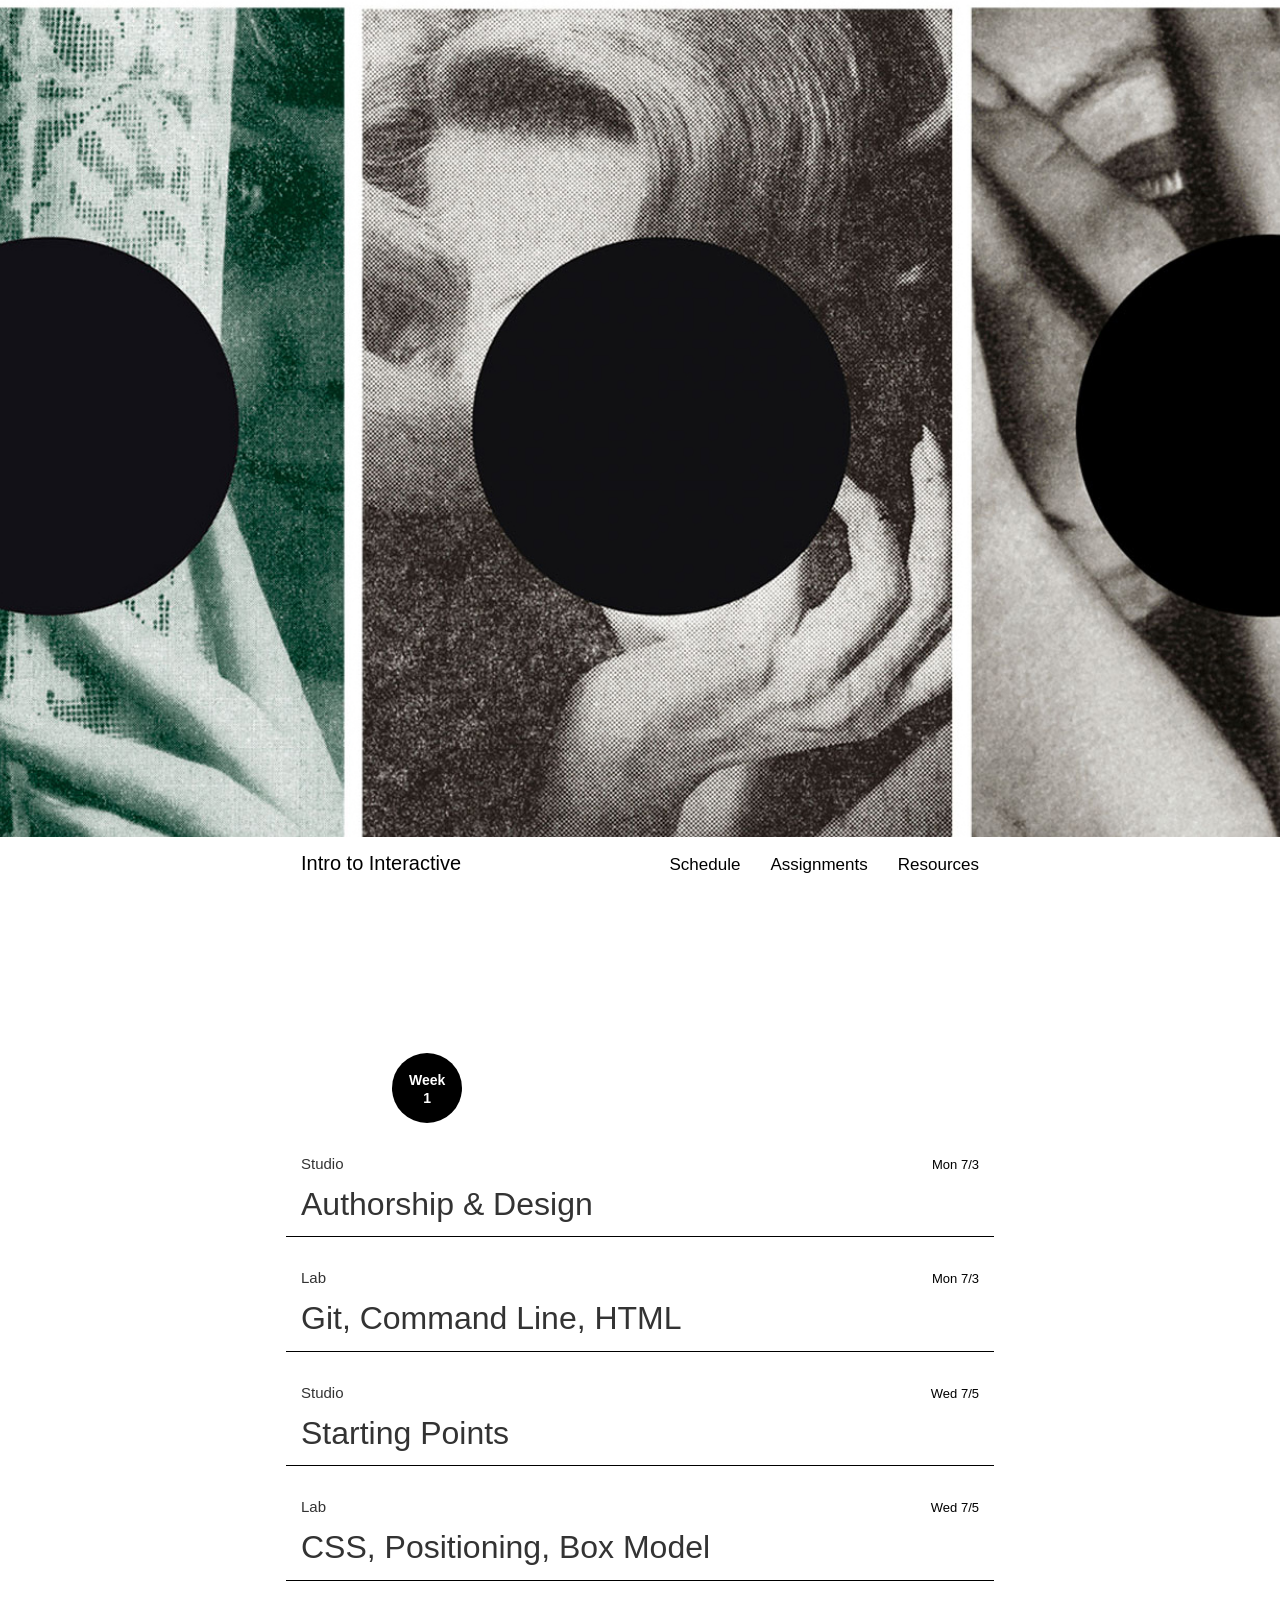
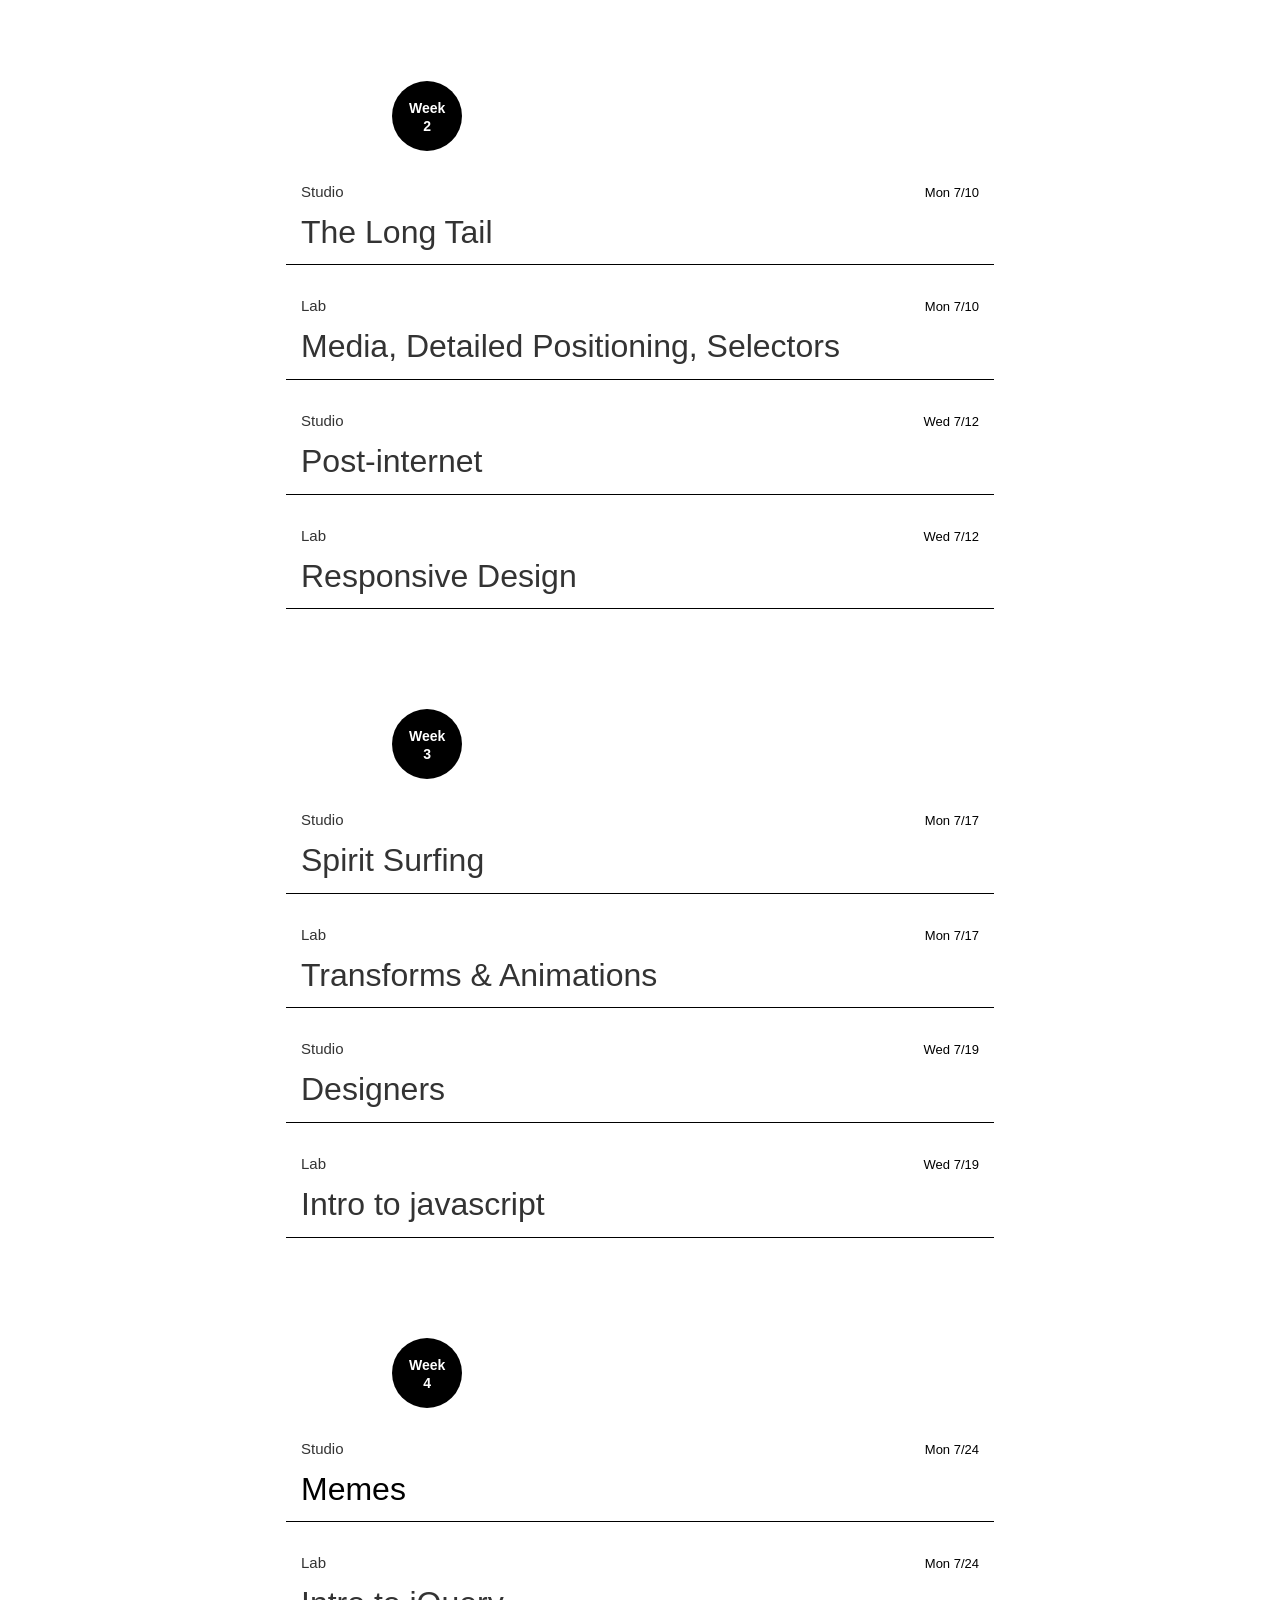
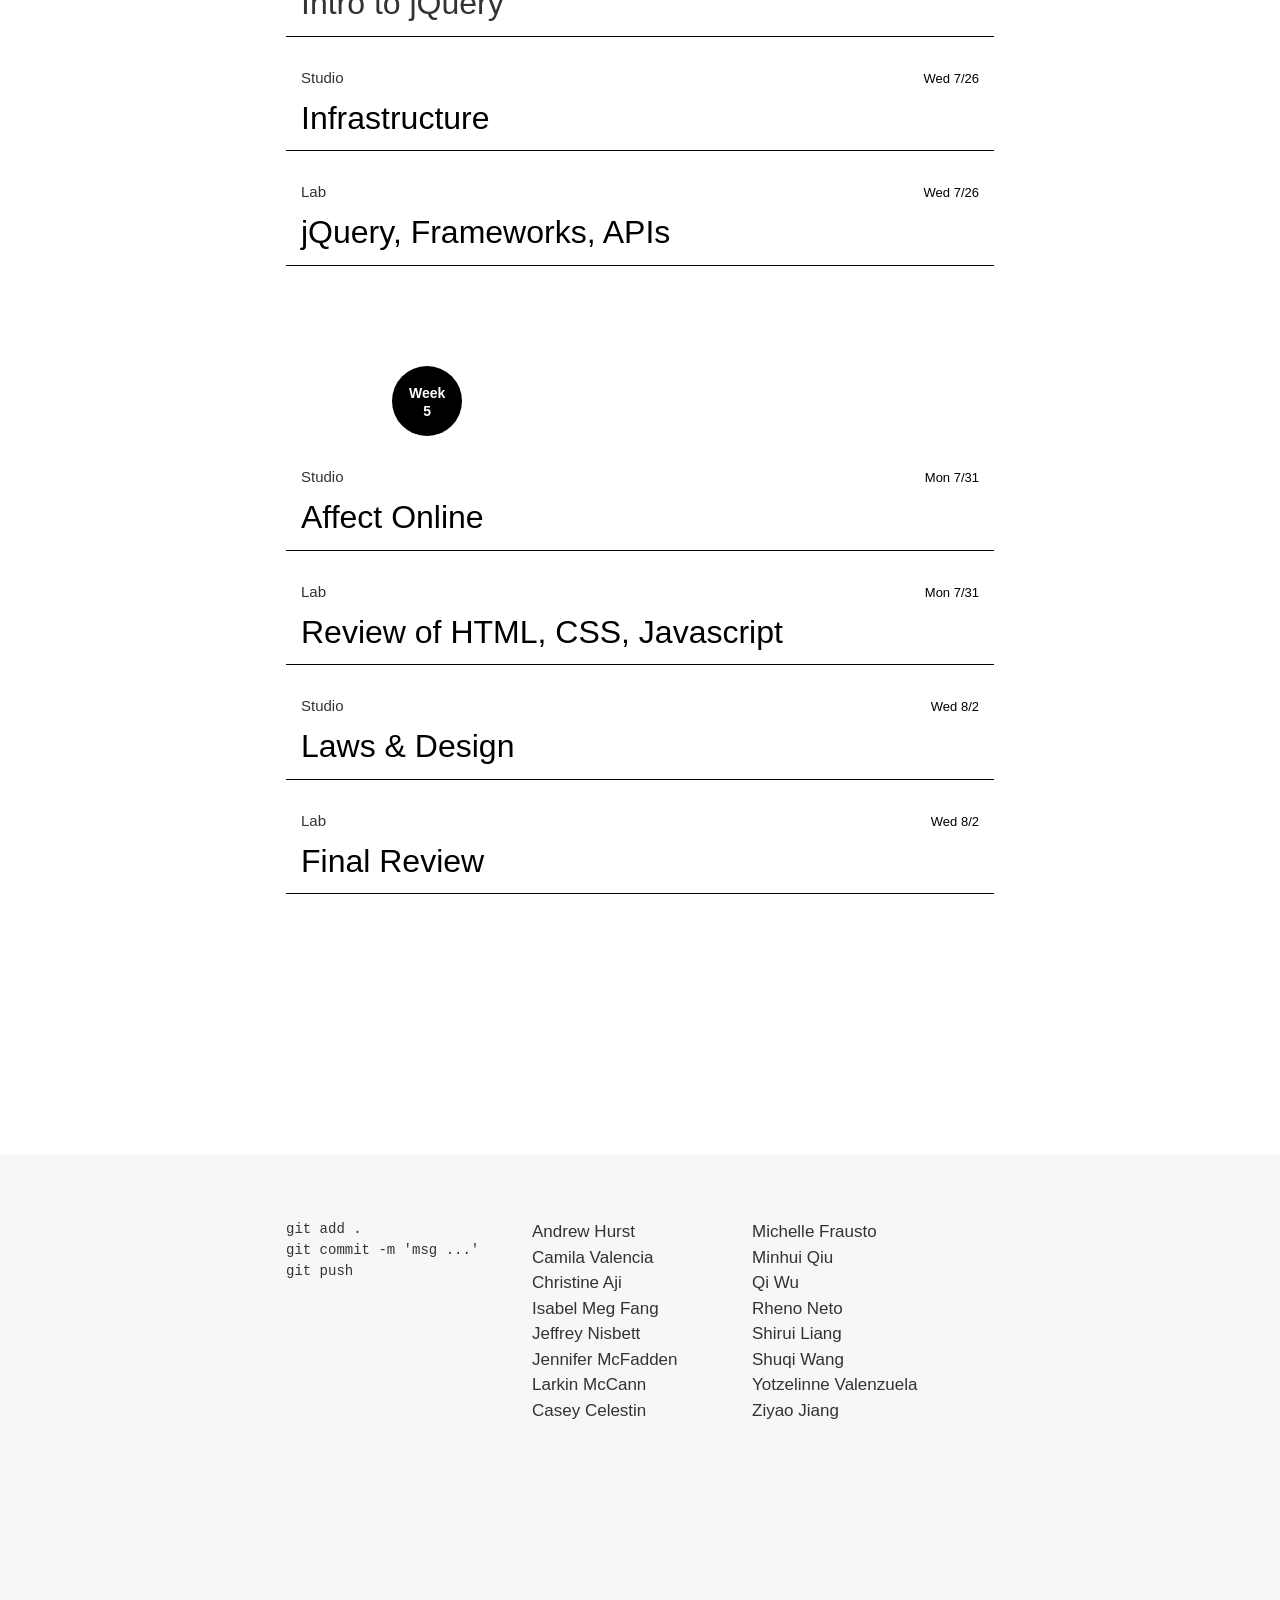
==== commit 20135ddf: "updates" ====
--- a/index.html
+++ b/index.html
@@ -104,12 +104,12 @@
             Designers
             <span class="date">Wed 7/19</span>
           </a>
-          <span class="band-button lab-section current" href="#">
+          <a class="band-button lab-section current" href="lectures/11_intro_javascript.html">
             <span class="bug-wrapper">
               <span class="bug lab"><span class="letter">Lab</span></span>
             </span>Intro to javascript
             <span class="date">Wed 7/19</span>
-          </span>
+          </a>
         </div>
 
         <!-- Week 4 -->
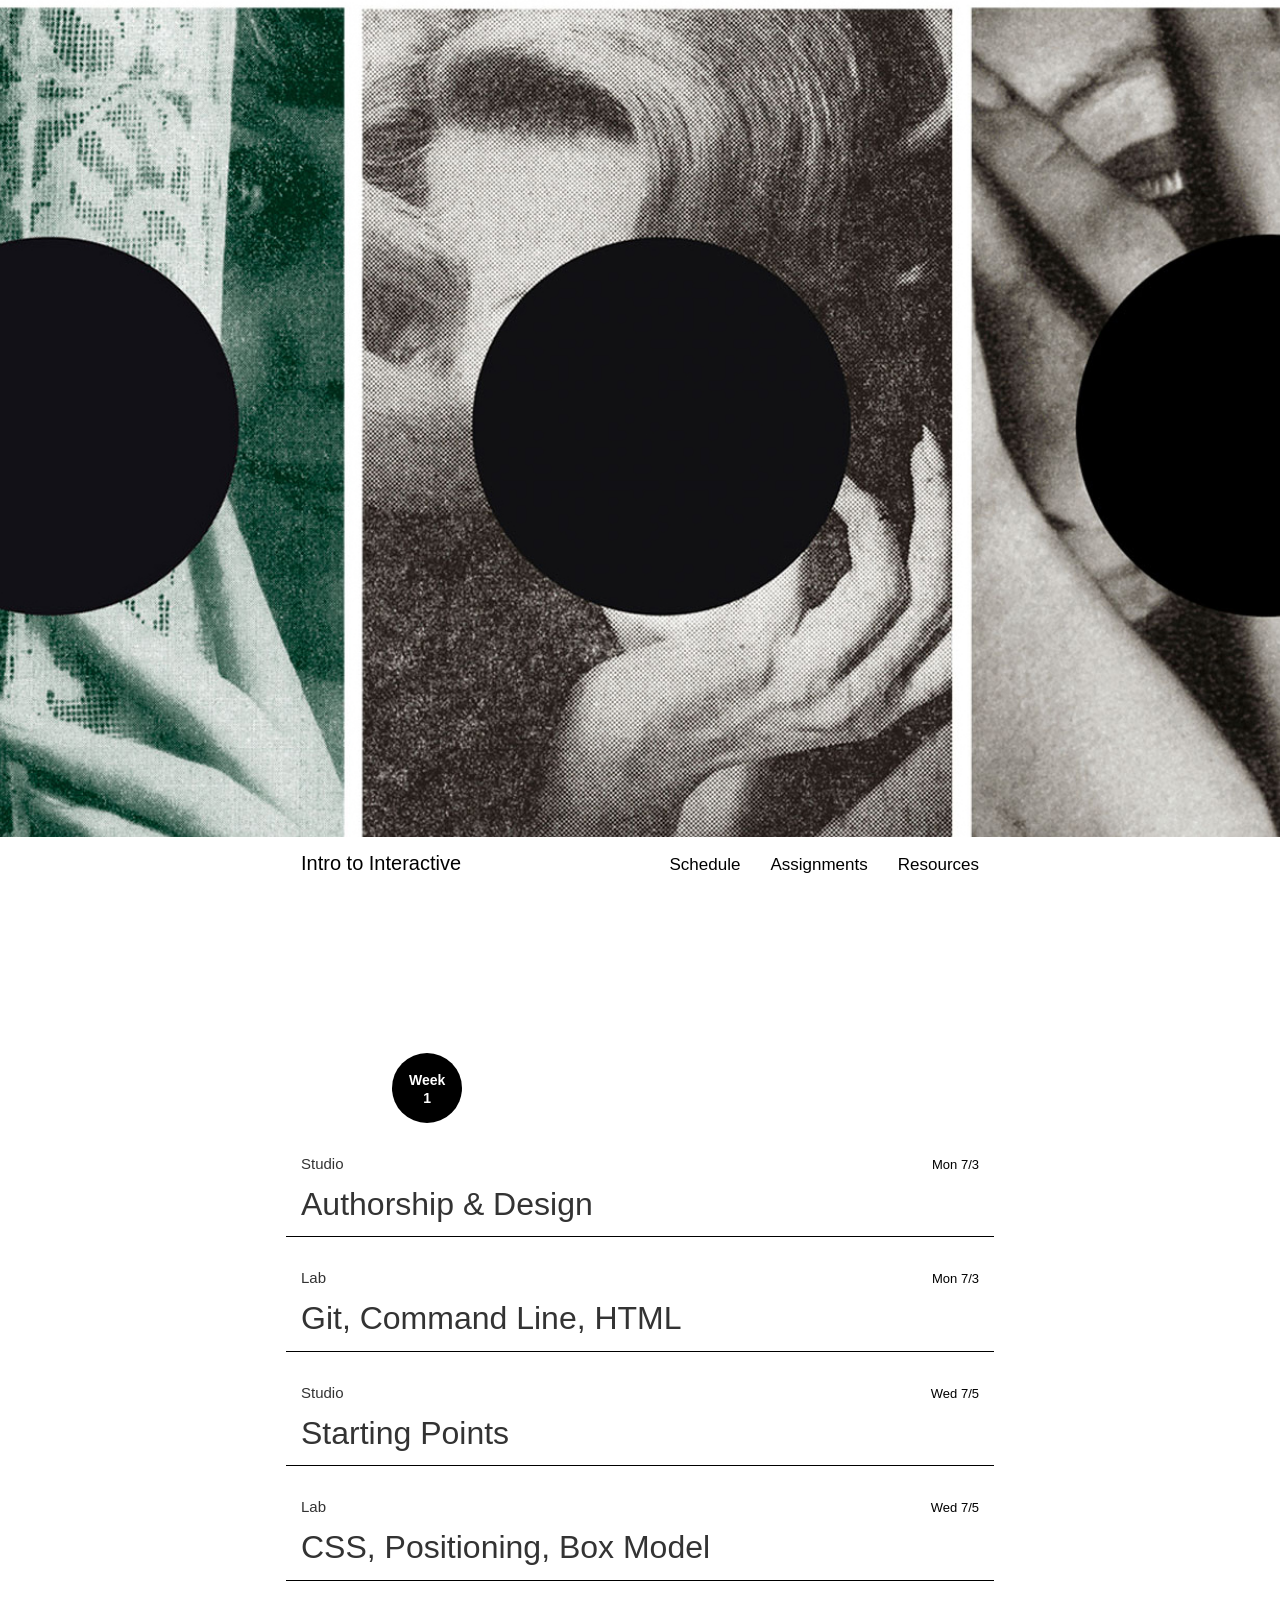
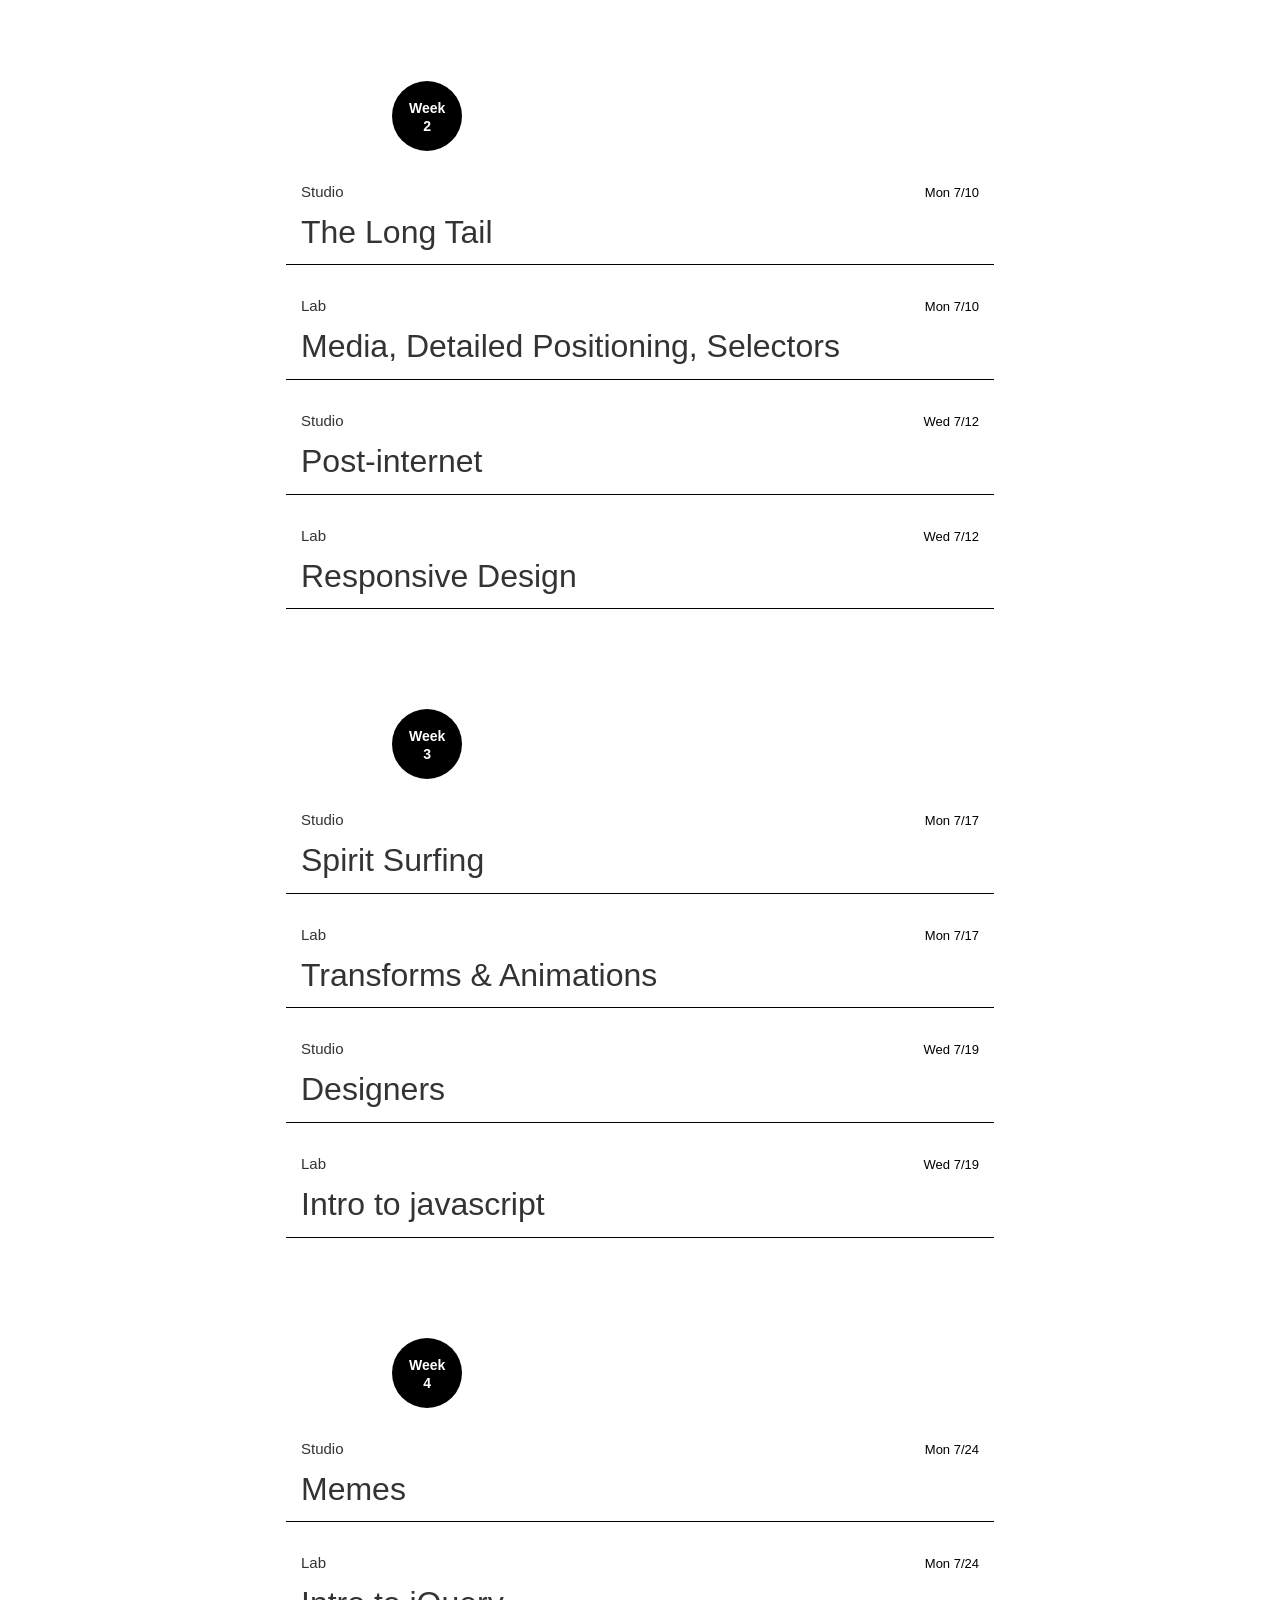
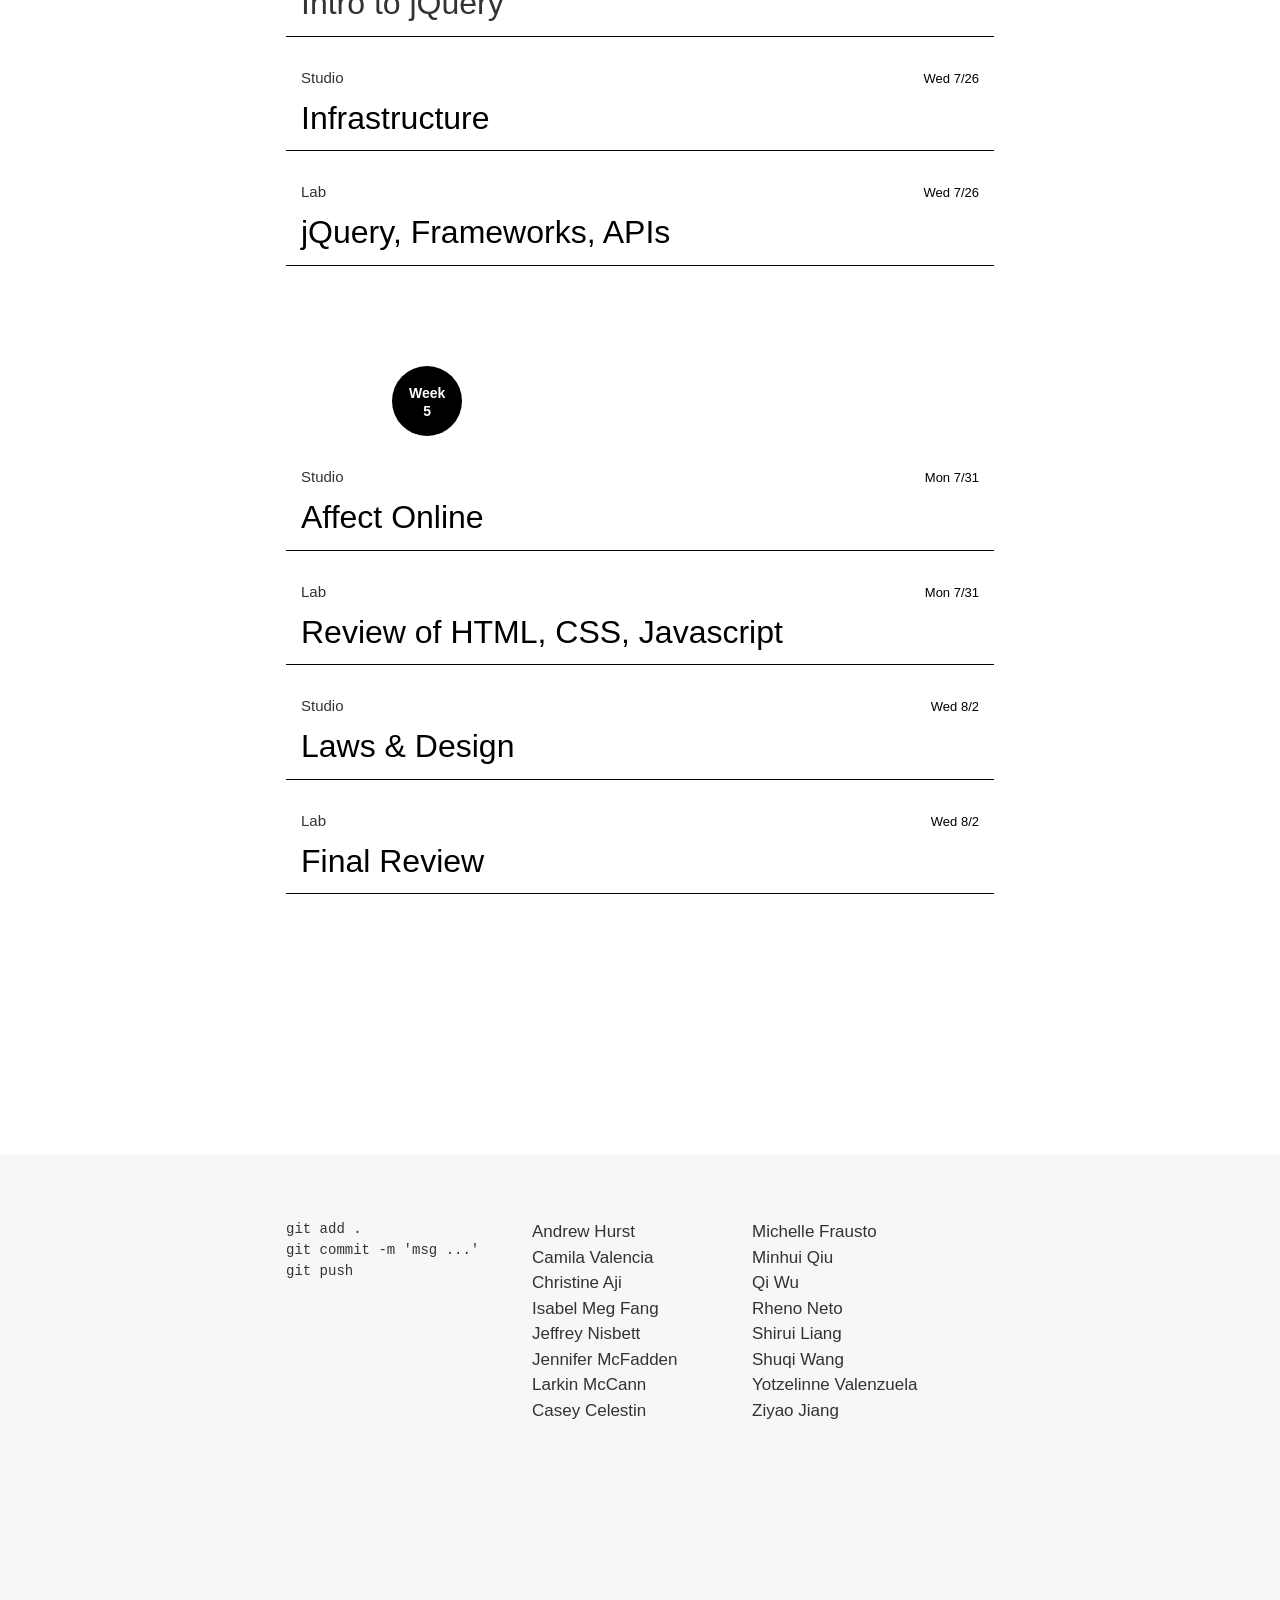
==== commit 79dcffbc: "updates" ====
--- a/index.html
+++ b/index.html
@@ -117,11 +117,11 @@
           <div class="week">
             <p>Week<br>4</p>
           </div>
-          <span class="band-button studio-section current" href="#">
+          <a class="band-button studio-section current" href="lectures/12_memes.html">
             <span class="bug-wrapper"><span class="bug studio"><span class="letter">Studio</span></span></span>
             Memes
             <span class="date">Mon 7/24</span>
-          </span>
+          </a>
           <a class="band-button lab-section current" href="lectures/13_intro_jquery.html">
             <span class="bug-wrapper">
               <span class="bug lab"><span class="letter">Lab</span></span>
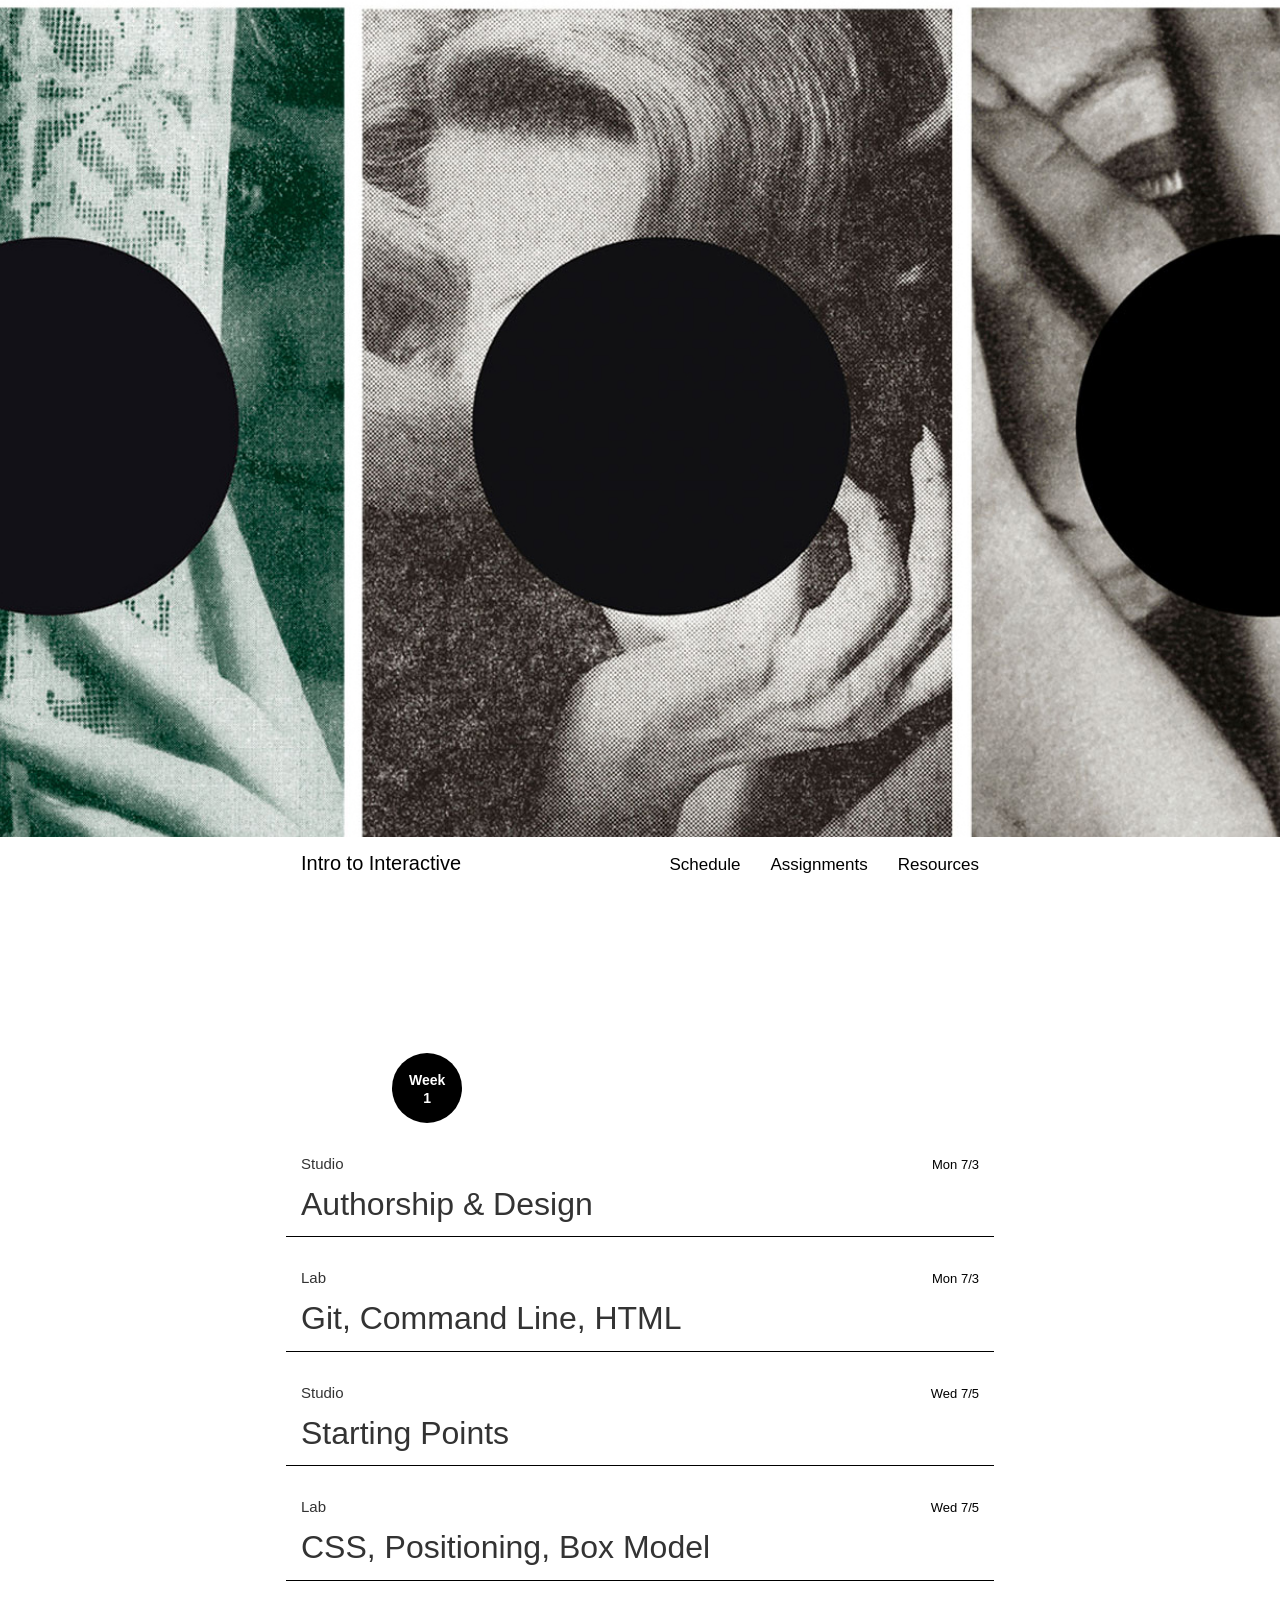
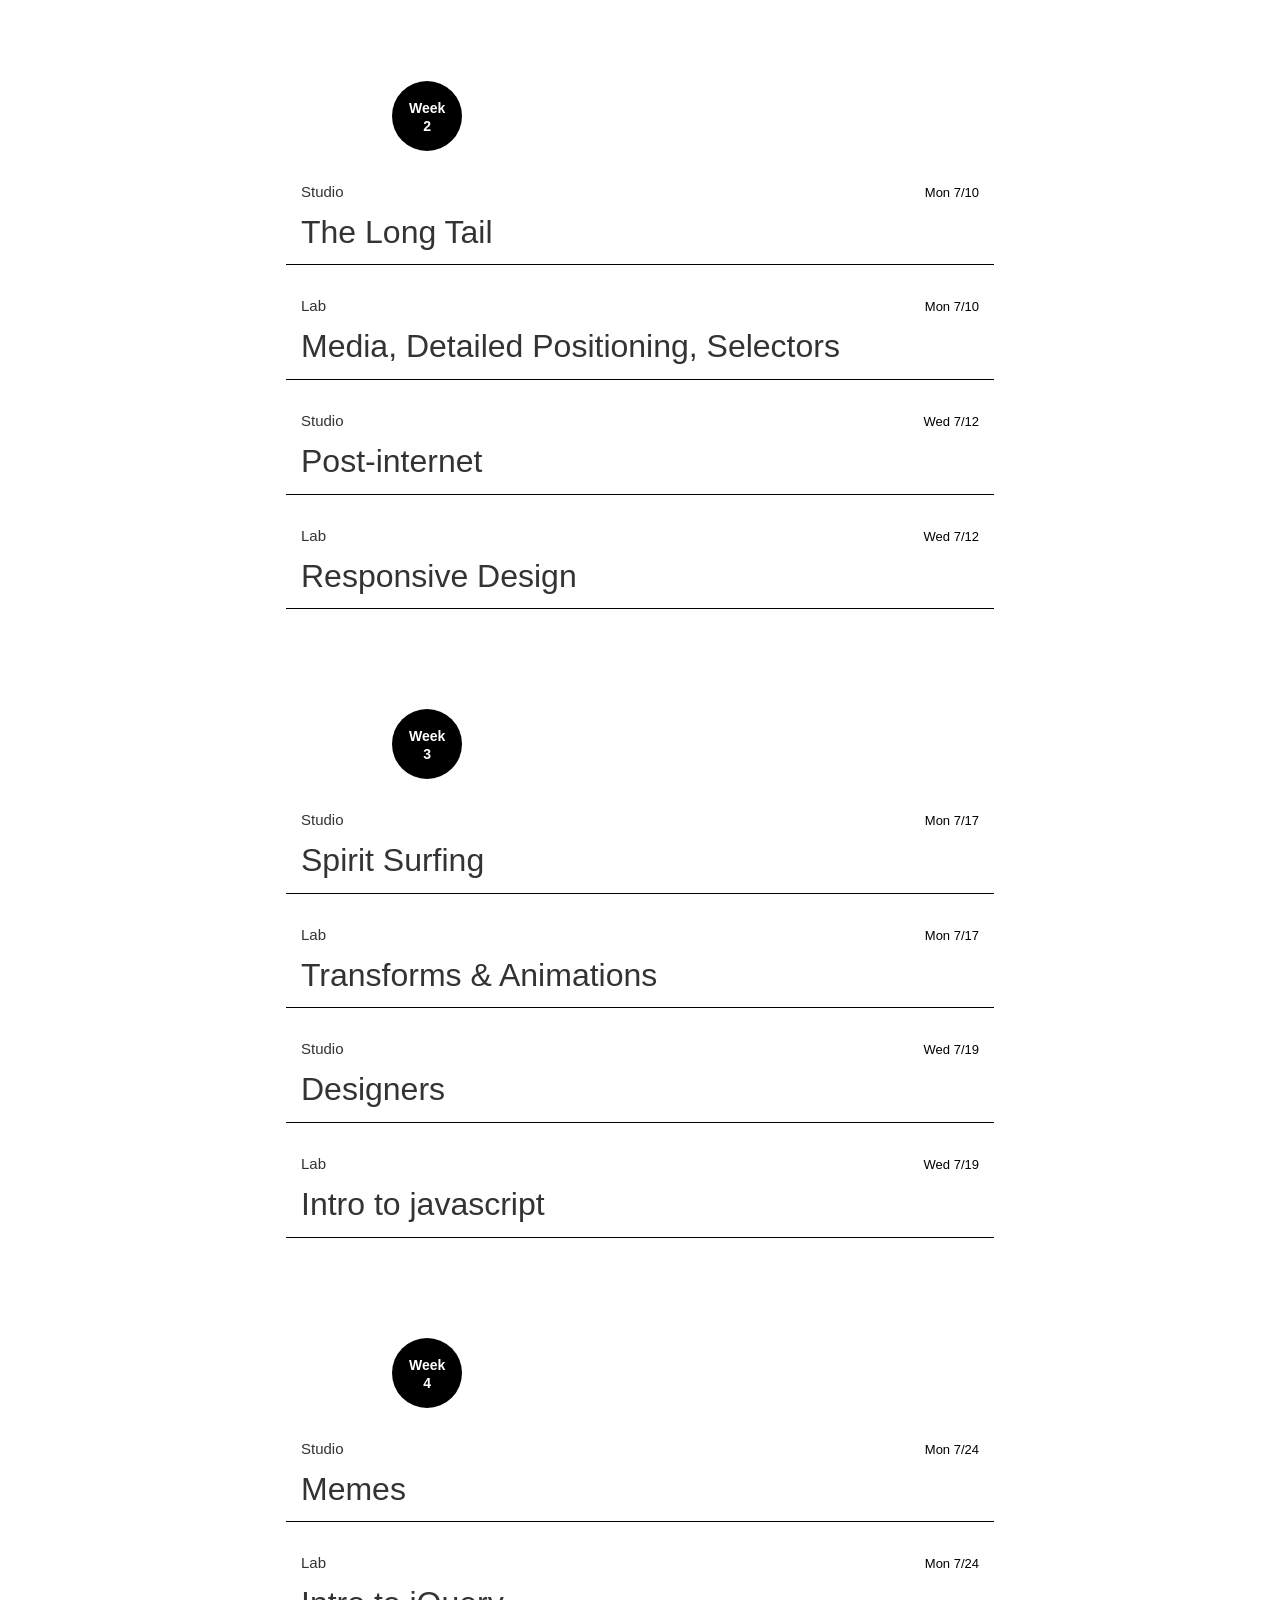
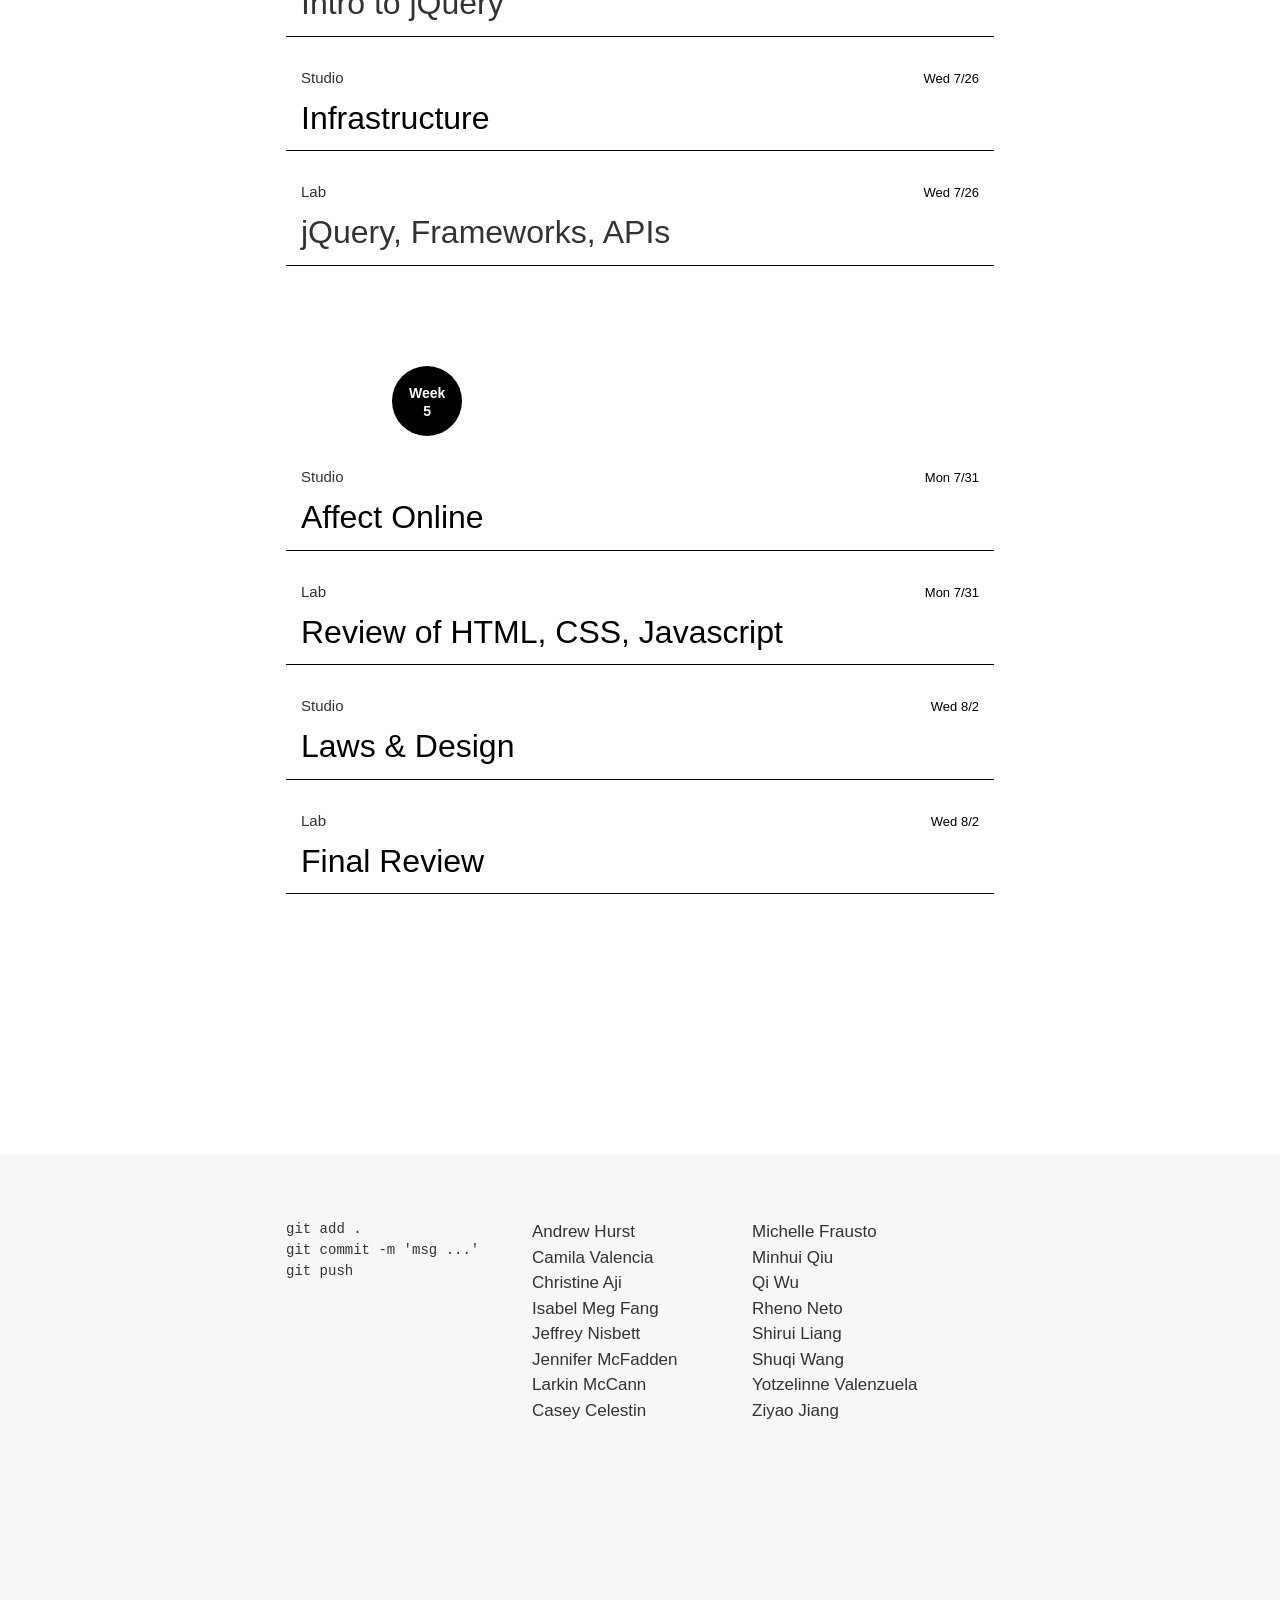
==== commit 8ecc037b: "updates" ====
--- a/index.html
+++ b/index.html
@@ -133,12 +133,12 @@
             Infrastructure
             <span class="date">Wed 7/26</span>
           </span>
-          <span class="band-button lab-section current" href="#">
+          <a class="band-button lab-section current" href="lectures/15_jquery_contd.html">
             <span class="bug-wrapper">
               <span class="bug lab"><span class="letter">Lab</span></span>
             </span>jQuery, Frameworks, APIs
             <span class="date">Wed 7/26</span>
-          </span>
+          </a>
         </div>
 
         <!-- Week 5 -->
--- a/assets/style.css
+++ b/assets/style.css
@@ -911,3 +911,8 @@
  #resources {
     padding-left: 34px;
  }
+
+
+li img {
+    max-width: 600px;
+}
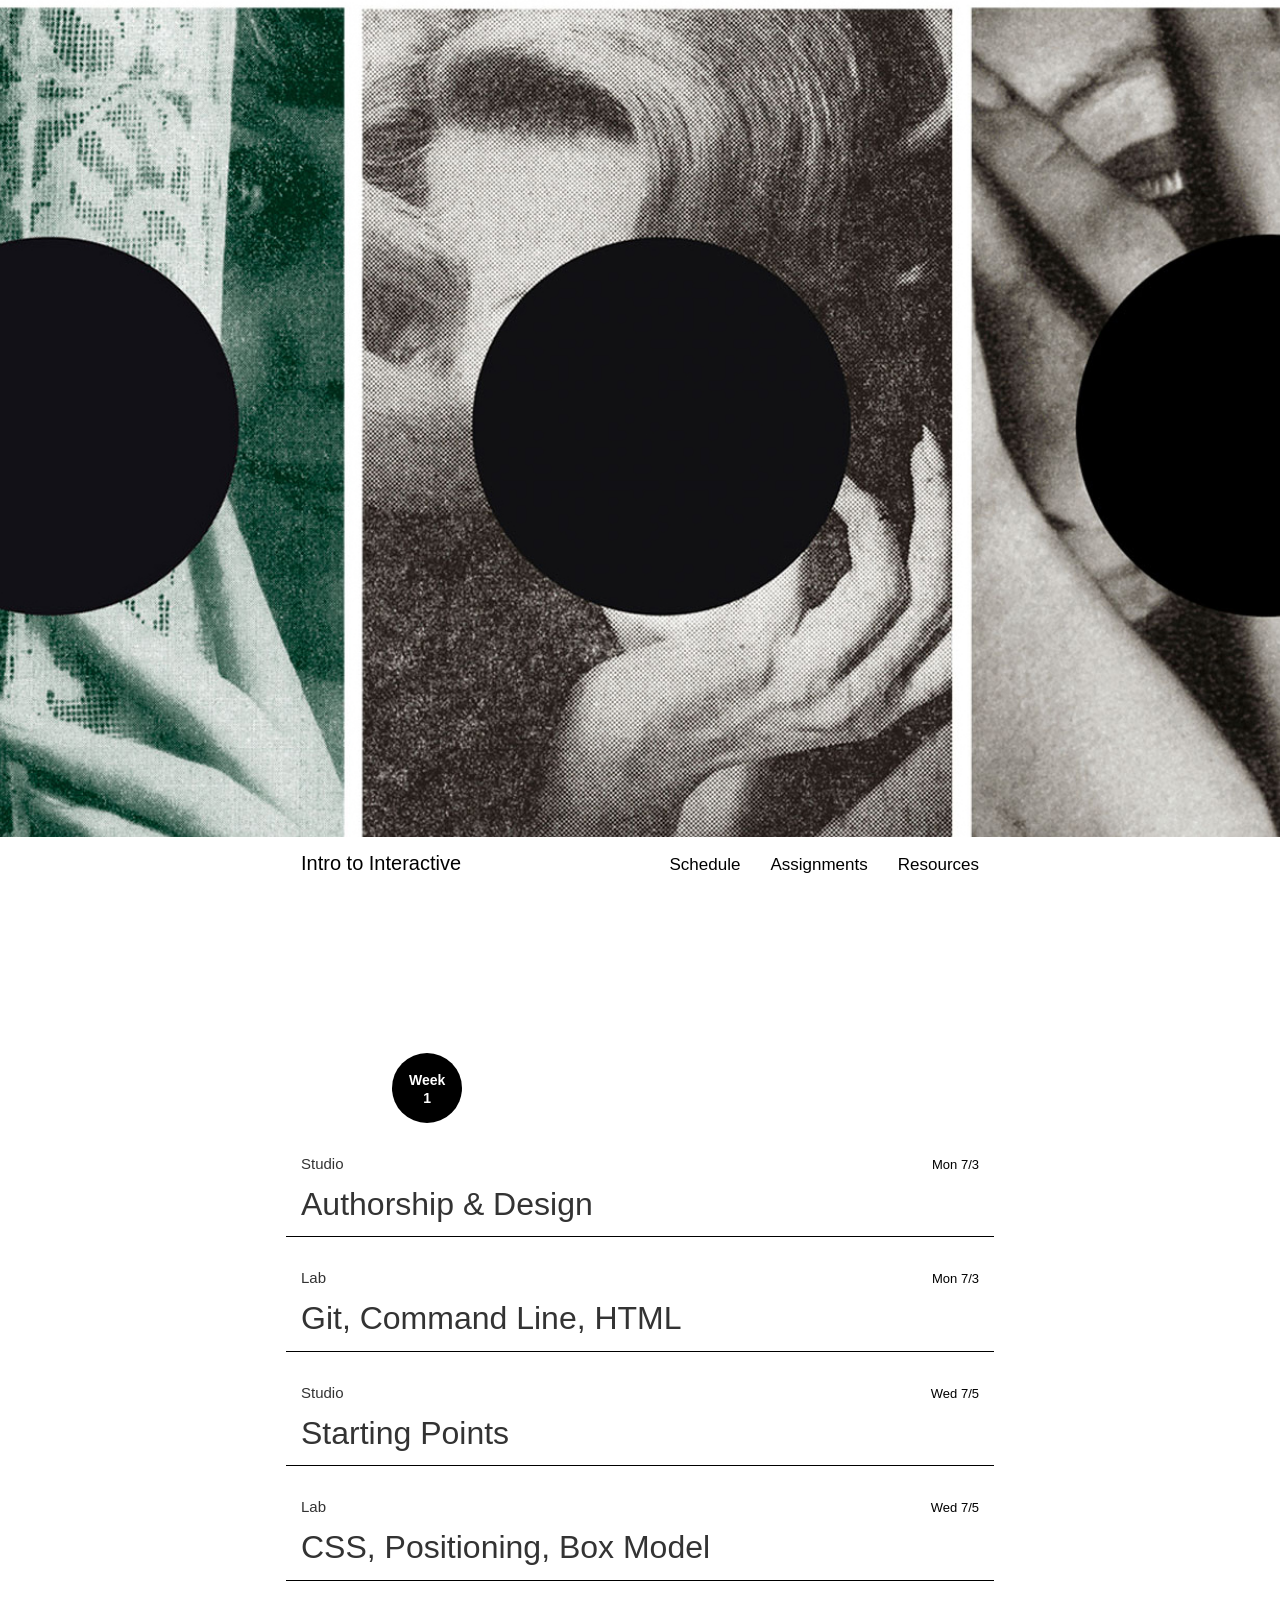
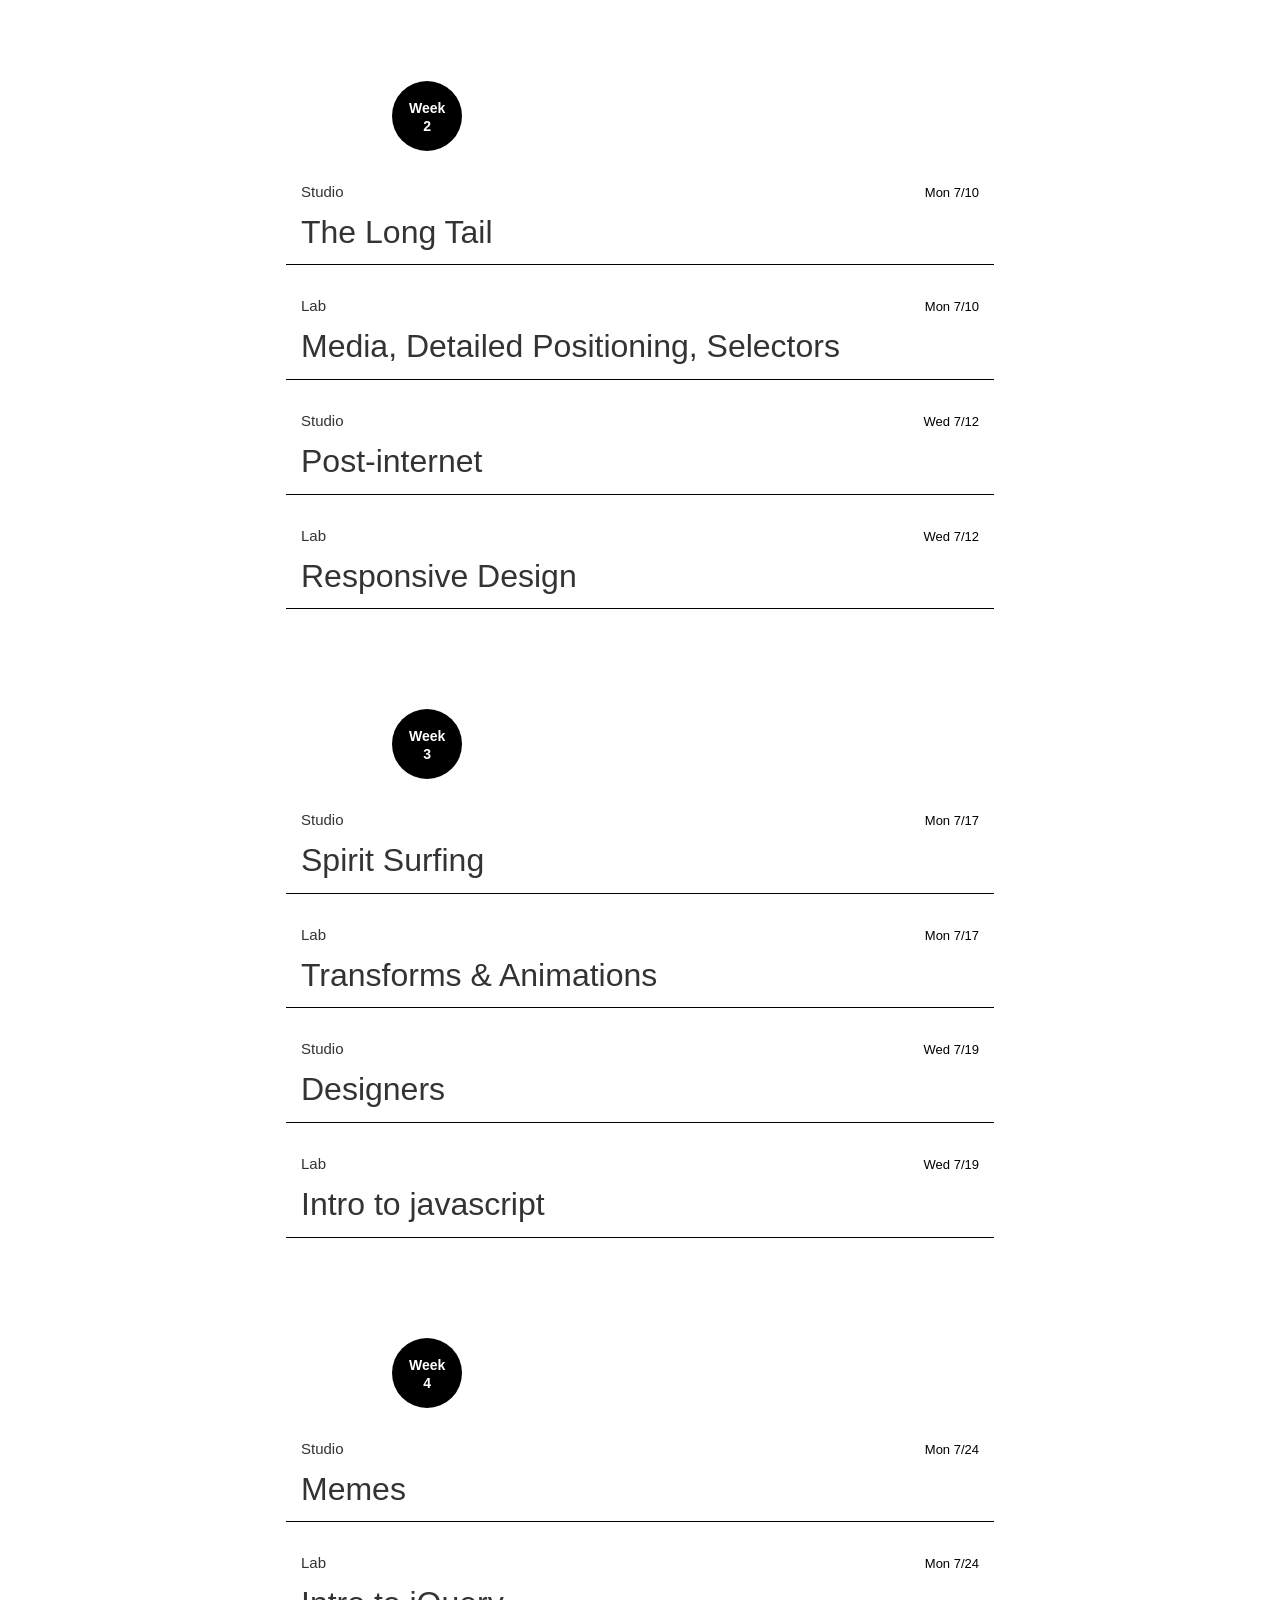
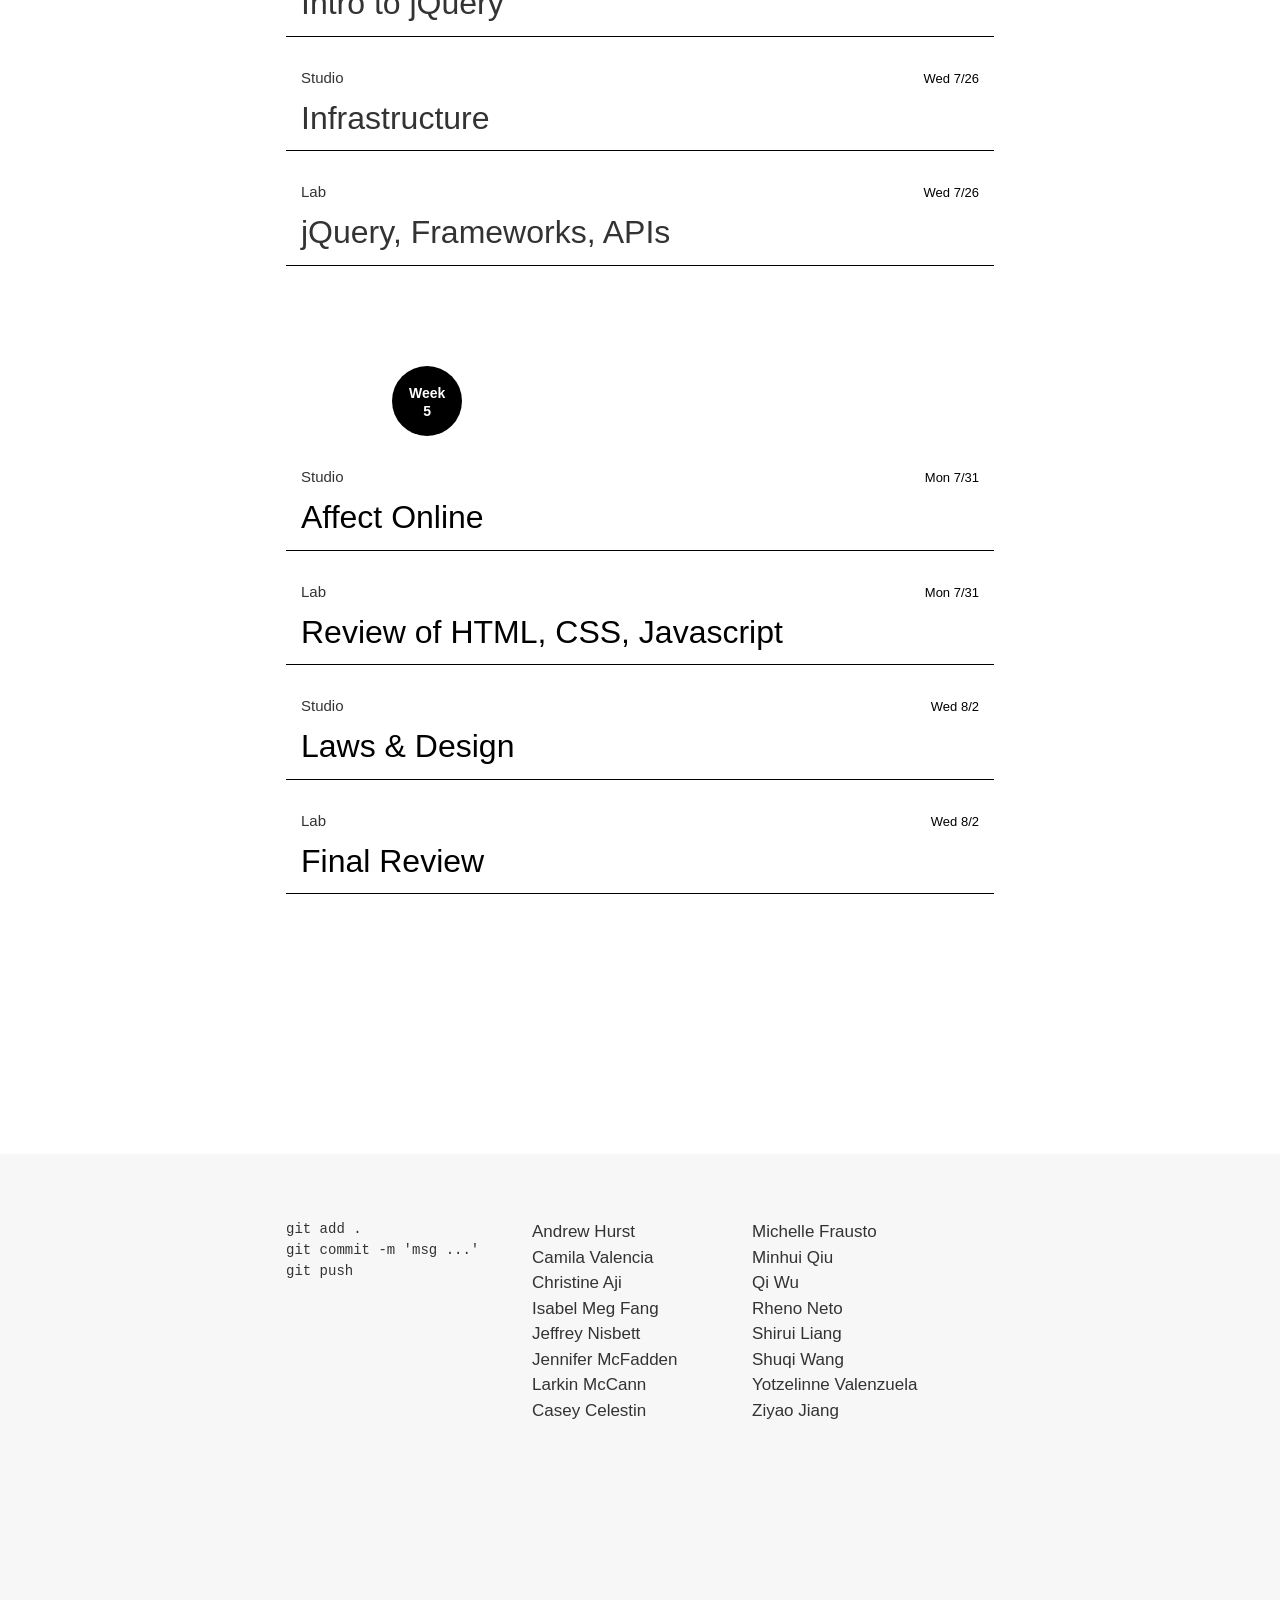
==== commit 8d183a93: "updates" ====
--- a/index.html
+++ b/index.html
@@ -128,11 +128,11 @@
             </span>Intro to jQuery
             <span class="date">Mon 7/24</span>
           </a>
-          <span class="band-button studio-section current" href="#">
+          <a class="band-button studio-section current" href="lectures/14_infrasctructure.html">
             <span class="bug-wrapper"><span class="bug studio"><span class="letter">Studio</span></span></span>
             Infrastructure
             <span class="date">Wed 7/26</span>
-          </span>
+          </a>
           <a class="band-button lab-section current" href="lectures/15_jquery_contd.html">
             <span class="bug-wrapper">
               <span class="bug lab"><span class="letter">Lab</span></span>
